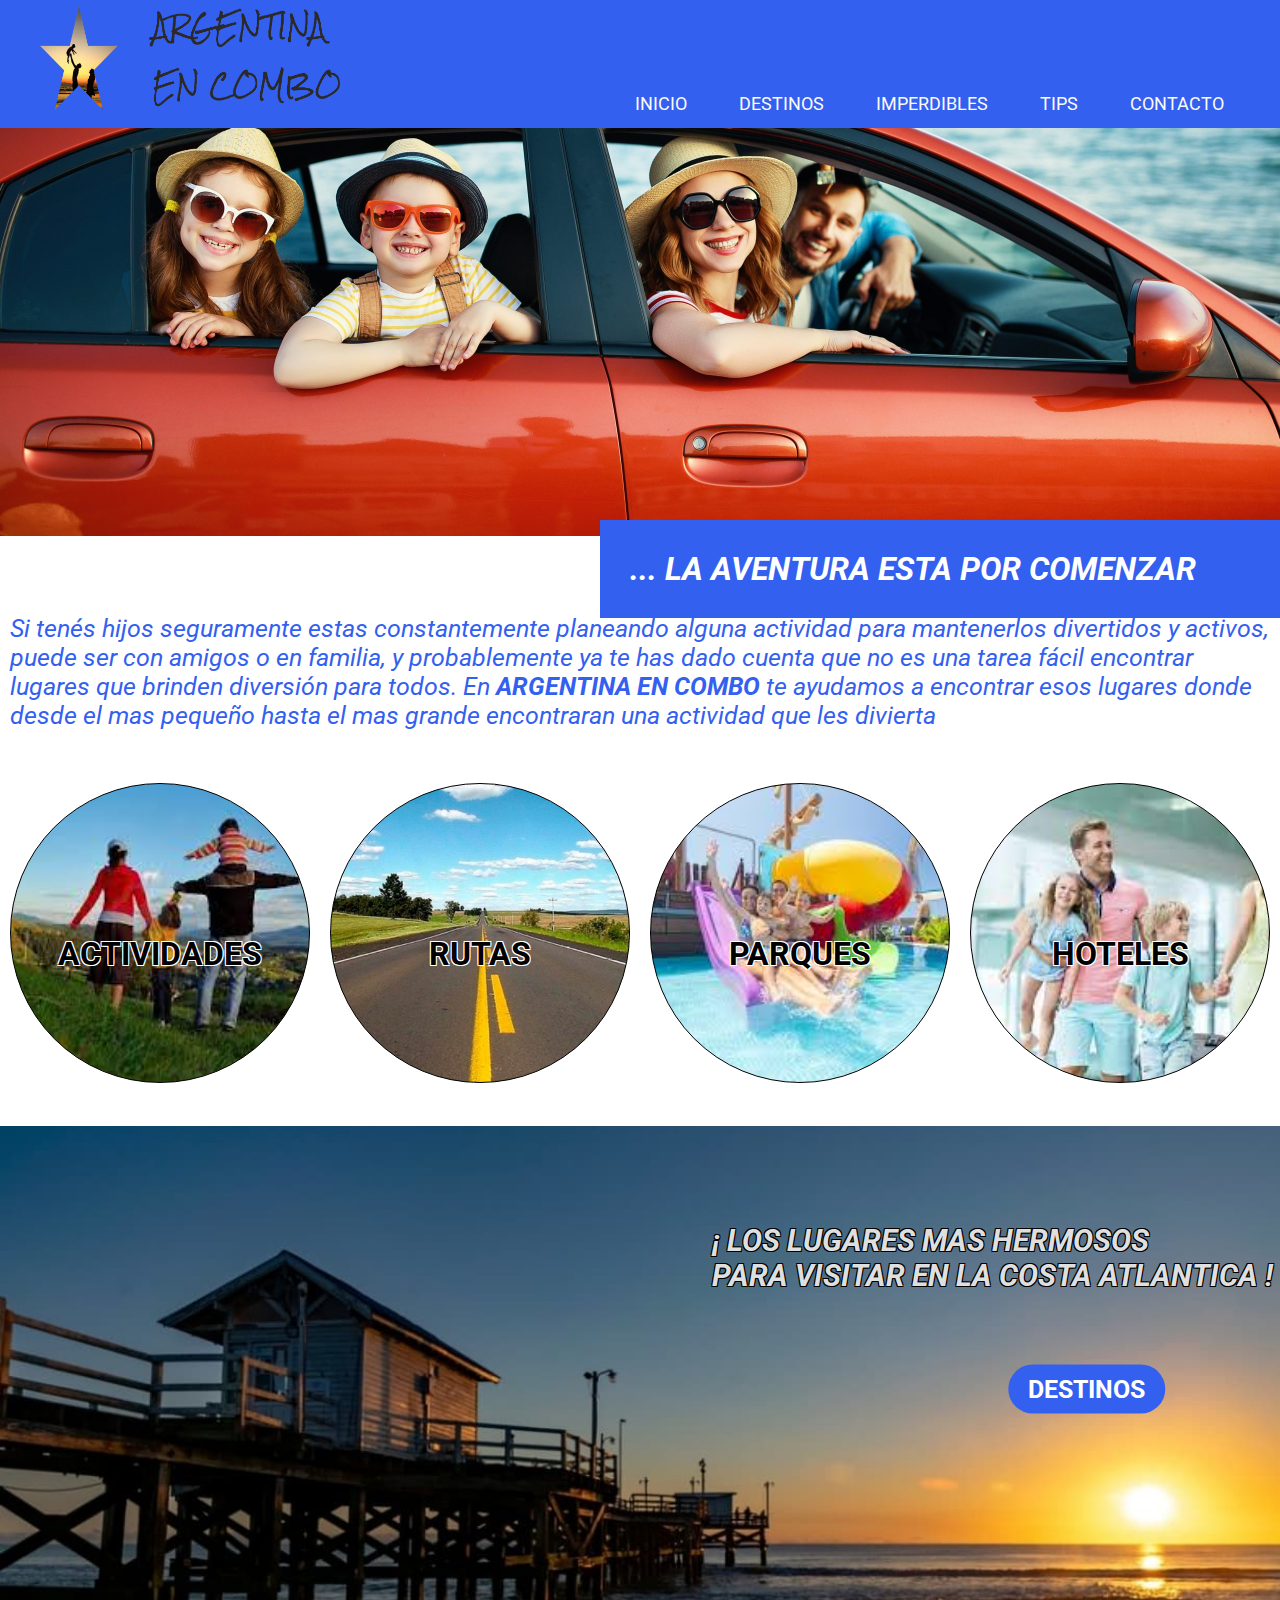
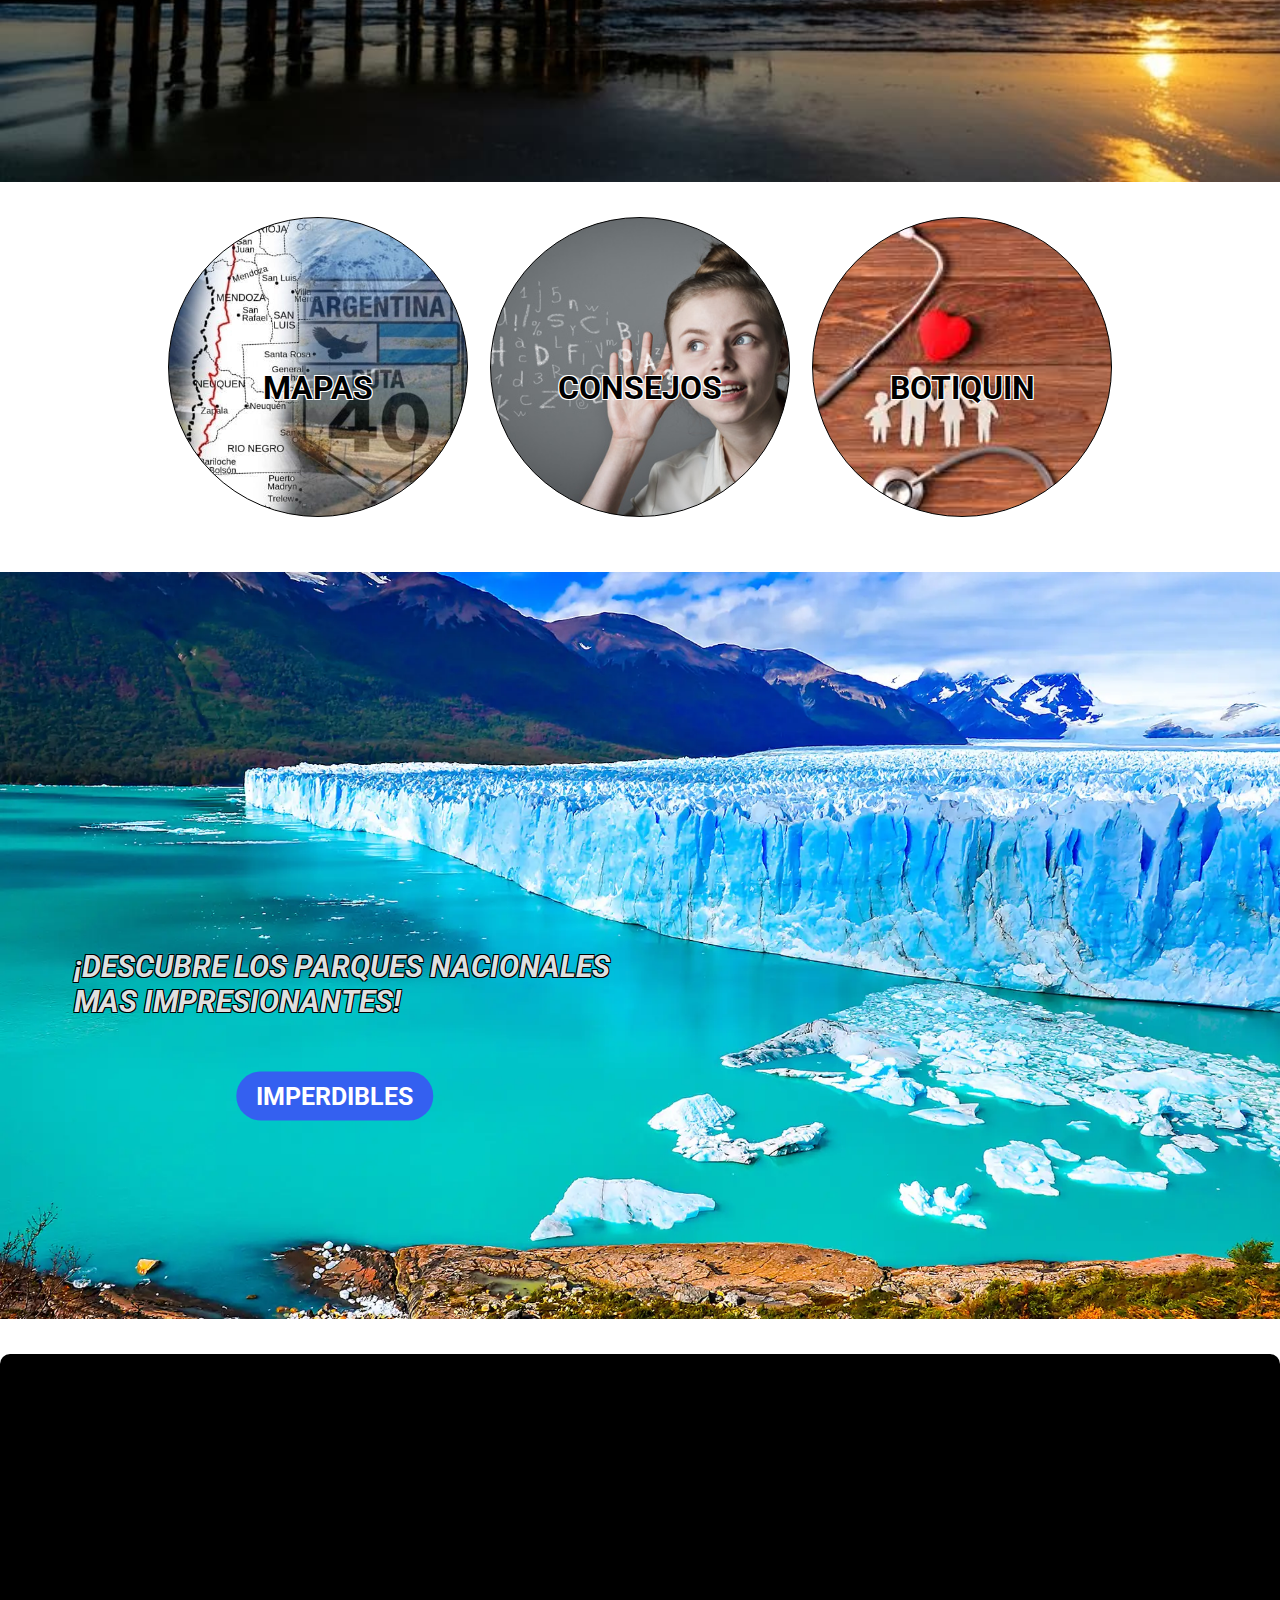
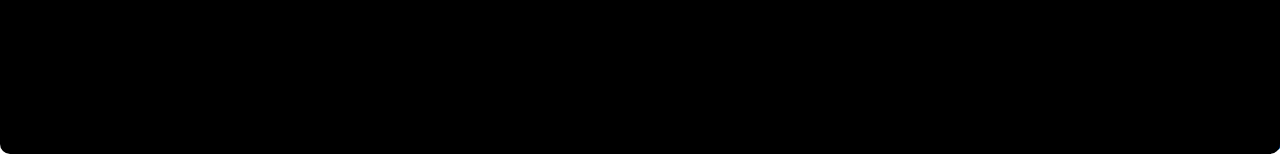
==== index.html @ 15d5677d "imagen logo4" ====
<!DOCTYPE html>
<html lang="es">
<head>
    <meta charset="UTF-8">
    <meta name="viewport" content="width=device-width, initial-scale=1.0">
    <title>Argentina en Combo – Guía de viajes</title>
    <link rel="shortcut icon"  href="icon/star_icon.ico" type="image/x-icon">
    <link rel="stylesheet" href="css/style.css" type="text/css">
</head>
<body>
  <!--Esta sitio web es para mostrar diferentes opciones de sitios para visitar con niños en Argentina-->
 <header class="sticky" id="header">
    <nav>
        <nav class="navbar container">
            <picture class="navbar__logo">
                <a href="./index">
                    <img src="img/logo1.png" alt="Logo Argentina en combo">
                </a>
            </picture>
                <ul class="navbar__menu">
                    <li class="navbar__item">
                        <a class="navbar__link" href="#">INICIO</a>
                    </li>
                    <li class="navbar__item with-submenu">
                        <a class="navbar__link with-icon" href="pages/Destinos.html">DESTINOS</a>
                       <ul class="submenu">
                            <li class="submenu__item">
                                <a href="pages/Destinos/BuenosAires.html" class="submenu__link">BUENOS AIRES</a>
                            </li>
                            <li class="submenu__item">
                                <a href="pages/Destinos/Noroeste.html" class="submenu__link">NOROESTE</a>
                            </li>                        
                            <li class="submenu__item">
                                <a href="pages/Destinos/Centro.html" class="submenu__link">CENTRO</a>
                            </li>                        
                            <li class="submenu__item">
                                <a href="pages/Destinos/Noreste.html" class="submenu__link">NORESTE</a>
                            </li>                        
                            <li class="submenu__item">
                                <a href="pages/Destinos/Cuyo.html" class="submenu__link">CUYO</a>
                            </li>                        
                            <li class="submenu__item">
                                <a href="pages/Destinos/Patagonia.html" class="submenu__link">PATAGONIA</a>
                            </li>
                       </ul>
                    </li>
                    <li class="navbar__item">
                        <a class="navbar__link" href="pages/Imperdibles.html">IMPERDIBLES</a>
                    </li>
                    <li class="navbar__item">
                        <a class="navbar__link" href="pages/Tips.html">TIPS</a>
                    </li>
                    <li class="navbar__item">
                        <a class="navbar__link" href="pages/Contacto.html">CONTACTO</a>
                    </li>
                </ul>
        </nav> 
   </nav>
</header>
<main>
    <section  class="contenedor1">
        <h2 class="slogan">... LA  AVENTURA  ESTA  POR  COMENZAR</h2>
        <img src="img/img_inicio/familiaauto.jpg" alt="Aca hay una imagen de una familia en vacaciones viajando en un auto">
    </section>
   <br>
   <br>
   <br>
   <br>
   <br>
   <br>
   <p class ="texto1" >Si tenés hijos seguramente estas constantemente planeando alguna actividad para mantenerlos divertidos y activos, puede ser con amigos o en familia, y probablemente ya te has dado cuenta que no es una tarea fácil encontrar lugares que brinden diversión para todos. En <b>ARGENTINA EN COMBO</b> te ayudamos a encontrar esos lugares donde desde el mas pequeño hasta el mas grande encontraran una actividad que les divierta</P>
   <br>
   <br>
   <br>
    <section class="contenedor2">
        <h3 class="icon_actividades">ACTIVIDADES</h3>   
        <h3 class="icon_rutas">RUTAS</h3>   
        <h3 class="icon_parques">PARQUES</h3>   
        <h3 class="icon_hoteles">HOTELES</h3>
    </section>
    <br>
    <br>
    <br>
    <section class="contenedor3">
    <img src="img/img_inicio/bigstock-costa-argentina.jpg" alt="Aca hay una imagen de un atardecer en un muelle en la costa argentina ">
    <h2 class="titulo_costa"> ¡ LOS LUGARES MAS HERMOSOS <br> PARA VISITAR EN LA COSTA ATLANTICA !</h2>
    <a href="pages/Destinos/" class="boton_destinos">DESTINOS</a> 
    </section>
    <br>
    <br>
    <br>
    <section class="contenedor4">
        <h3 class="icon_mapas">MAPAS</h3>   
        <h3 class="icon_consejos">CONSEJOS</h3>   
        <h3 class="icon_botiquin">BOTIQUIN</h3>   
    </section>
    <br>
    <br>
    <br>
    <br>
    <br>
    <section class="contenedor5">
    <img src="img/img_inicio/parque-nacional-perito-moreno.webp" alt="Aca hay una imagen del Parque Nacional Perito Moreno">
    <h2 class="titulo_perito">¡DESCUBRE LOS PARQUES NACIONALES <br> MAS IMPRESIONANTES!</h2>
    <a href="pages/Imperdibles.html" class="boton_imperdibles">IMPERDIBLES</a> 
    </section>
</main>
<br>    
<br>    
<br>    
<footer>
        
        Todos los derechos reservados &copy; 2023 - Des
        <h2>Servicios de Guía Turismo</h2>
</footer>
<script src="js/header_fijo.js"></script>
</body>

</html>
---- css/style.css ----
@import url('https://fonts.googleapis.com/css2?family=Roboto:wght@400;700;900&display=swap');

*,
::before,
::after {
    margin: 0;
    padding: 0;
    box-sizing: border-box;
}

html {
    font-family:'Roboto', Courier, monospace;
    font-size: 62.5%;
}

a {
    text-decoration: none;
    font-family: 'Roboto', Courier, monospace;
    color: rgb(250, 250, 250);
}

ul {
    list-style: none;
}

img {
    width: 100%;
}

.container {
    max-width: 1200px;
    margin: 0 auto;
}

/* HEADER*/

header {
    background-color:rgb(52, 96, 240);
    padding: 0.6rem;
}
.sticky{
    position: fixed;
    width: 100%;
}

.navbar {
    display: flex;
    justify-content: space-between;
    align-items:last baseline;
}

.navbar__logo {
    max-width: 300px;
}

.navbar__menu {
    display: flex;
    align-items: center;
    gap: 2rem;
}

.navbar__link {
    font-size: 1.8em;
    padding: 0.8rem 1.6rem;
    display: inline-block;
    transition: background .3s ease-in-out;
    position: relative;
}

.navbar__link:hover {
    background-color: rgba(150, 255, 51, 0.9);
}

.with-icon {
    display: flex;
    align-items: center;
    gap: 0.8rem;
}

.with-submenu:hover .submenu {
    display: block;
}

.submenu {
    display: none;
    width: 300px;
    position: absolute;
    background-color: rgb(52, 96, 240);
    z-index: 3;
}

.submenu__link {
    display: block;
    padding: 0.8rem 1.6rem;
    font-size: 1.8em;
    transition: background .3s ease-in-out;
}

.submenu__link:hover {
    background-color: rgba(150, 255, 51, 0.9);
}

/*Main*/

.contenedor1 {
    width: 100%;
    height: 5%;
}

.slogan {
background-color: rgb(52, 96, 240);
padding: 30px;
color:rgb(255, 255, 255);
font-size: 32px;
font-weight: bold;
font-style: italic;
box-sizing: border-box;
width: 100%;
position: absolute;
transform: translate(600px, 520px);
}


.texto1 {
    color: rgb(52, 96, 240);
    font-size: 25px;
    font-style: italic;
    margin: auto;
    padding: 10px;
    width: 100%;
}

.contenedor2{
    width: 100%;
    height: 40%;
    display: flex;
}

.icon_actividades{
    background-image: url(/img/img_inicio/montaña.jpg);
    background-repeat: no-repeat;
    background-size: cover;
    background-position:center;
    font-size: 32px;
    text-align: center;
    line-height: 300px;
    display: inline;
    padding: 20px;
    margin: 10px;
    width: 300px;
    height: 300px;
    border-radius: 50%;
    border: 1px solid black;
    text-shadow: 1px 1px 0 white, -1px 1px 0 white, 1px -1px 0 white, -1px -1px 0 white;
}

.icon_rutas{
    background-image: url(/img/img_inicio/RUTAS.jpg);
    background-repeat: no-repeat;
    background-size: cover;
    background-position:center;
    font-size: 32px;
    text-align: center;
    line-height: 300px;
    display: inline;
    padding: 20px;
    margin: 10px;
    width: 300px;
    height: 300px;
    border-radius: 50%;
    border: 1px solid black;
    text-shadow: 1px 1px 0 white, -1px 1px 0 white, 1px -1px 0 white, -1px -1px 0 white;

 }
 .icon_parques{
    background-image: url(/img/img_inicio/parque\ acuatico.jpg);
    background-repeat: no-repeat;
    background-size: cover;
    background-position:center;
    font-size: 32px;
    text-align: center;
    line-height: 300px;
    display: inline;
    padding: 20px;
    margin: 10px;
    width: 300px;
    height: 300px;
    border-radius: 50%;
    border: 1px solid black;
    text-shadow: 1px 1px 0 white, -1px 1px 0 white, 1px -1px 0 white, -1px -1px 0 white;

 }
 .icon_hoteles{
    background-image: url(/img/img_inicio/hotel.jpg);
    background-repeat: no-repeat;
    background-size: cover;
    background-position:center;
    font-size: 32px;
    text-align: center;
    line-height: 300px;
    display: inline;
    padding: 20px;
    margin: 10px;
    width: 300px;
    height: 300px;
    border-radius: 50%;
    border: 1px solid black;
    text-shadow: 1px 1px 0 white, -1px 1px 0 white, 1px -1px 0 white, -1px -1px 0 white;

 }
 

.contenedor3{
    position: relative;
}

.titulo_costa{
        font-family: 'Roboto', Courier, monospace;
        font-size: 3em;
        font-style: italic;
        color: rgba(255, 255, 255, 0.9);
        text-shadow: 1px 1px 0 black, -1px 1px 0 black, 1px -1px 0 black, -1px -1px 0 black;
        position: absolute;
        top: 20%;
        left: 60%;
        transform: translate(-10%, -50%);
        white-space: nowrap;
}
.boton_destinos{
    position: absolute;  
    top: 40%;
    left:80%;
    transform: translate(-10%, -50%);
    padding: 10px 20px;
    background-color:rgb(52, 96, 240) ;
    color: white;
    text-align: center;
    text-decoration: none;
    font-size: 25px;
    border-radius: 1em;
    font-weight: bold;
}

.contenedor4{
    width: 100%;
    height: 40%;
    text-align: center;
}

.icon_mapas{
    background-image: url(/img/img_inicio/MAPA\ RUTA.jpg);
    background-repeat: no-repeat;
    background-size: cover;
    background-position:center;
    font-size: 32px;
    text-align: center;
    line-height: 300px;
    display:inline-block;
    padding: 20px;
    margin:0 10px;
    width: 300px;
    height: 300px;
    border-radius: 50%;
    border: 1px solid black;
    text-shadow: 1px 1px 0 white, -1px 1px 0 white, 1px -1px 0 white, -1px -1px 0 white;
}
.icon_consejos{
    background-image: url(/img/img_inicio/escuchar.jpg);
    background-repeat: no-repeat;
    background-size: cover;
    background-position:center;
    font-size: 32px;
    text-align: center;
    line-height: 300px;
    display: inline-block;
    padding: 20px;
    margin:0 10px;
    width: 300px;
    height: 300px;
    border-radius: 50%;
    border: 1px solid black;
    text-shadow: 1px 1px 0 white, -1px 1px 0 white, 1px -1px 0 white, -1px -1px 0 white;
}
.icon_botiquin{
    background-image: url(/img/img_inicio/SALUD.jpg);
    background-repeat: no-repeat;
    background-size: cover;
    background-position:center;
    font-size: 32px;
    text-align: center;
    line-height: 300px;
    display: inline-block;
    padding: 20px;
    margin:0 10px;
    width: 300px;
    height: 300px;
    border-radius: 50%;
    border: 1px solid black;
    text-shadow: 1px 1px 0 white, -1px 1px 0 white, 1px -1px 0 white, -1px -1px 0 white;
}

.contenedor5{
    position: relative;
}

.titulo_perito{
        font-family: 'Roboto', Courier, monospace;
        font-size: 3em;
        font-style: italic;
        color: rgba(255, 255, 255, 0.9);
        text-shadow: 1px 1px 0 black, -1px 1px 0 black, 1px -1px 0 black, -1px -1px 0 black;
        position: absolute;
        top: 55%;
        left: 10%;
        transform: translate(-10%, -50%);
        white-space: nowrap;
}
.boton_imperdibles{
    position: absolute;  
    top: 70%;
    left:20%;
    transform: translate(-10%, -50%);
    padding: 10px 20px;
    background-color:rgb(52, 96, 240) ;
    color: white;
    text-align: center;
    text-decoration: none;
    font-size: 25px;
    border-radius: 1em;
    font-weight: bold;
}

/*Footer*/

footer{
    background-color: black;
    width: 100%;
    height: 400px;
    border-radius: 10px 10px 10px 10px; 
    display: flex;
    justify-content: space-between;
    align-items:last baseline;
    position: relative;
}
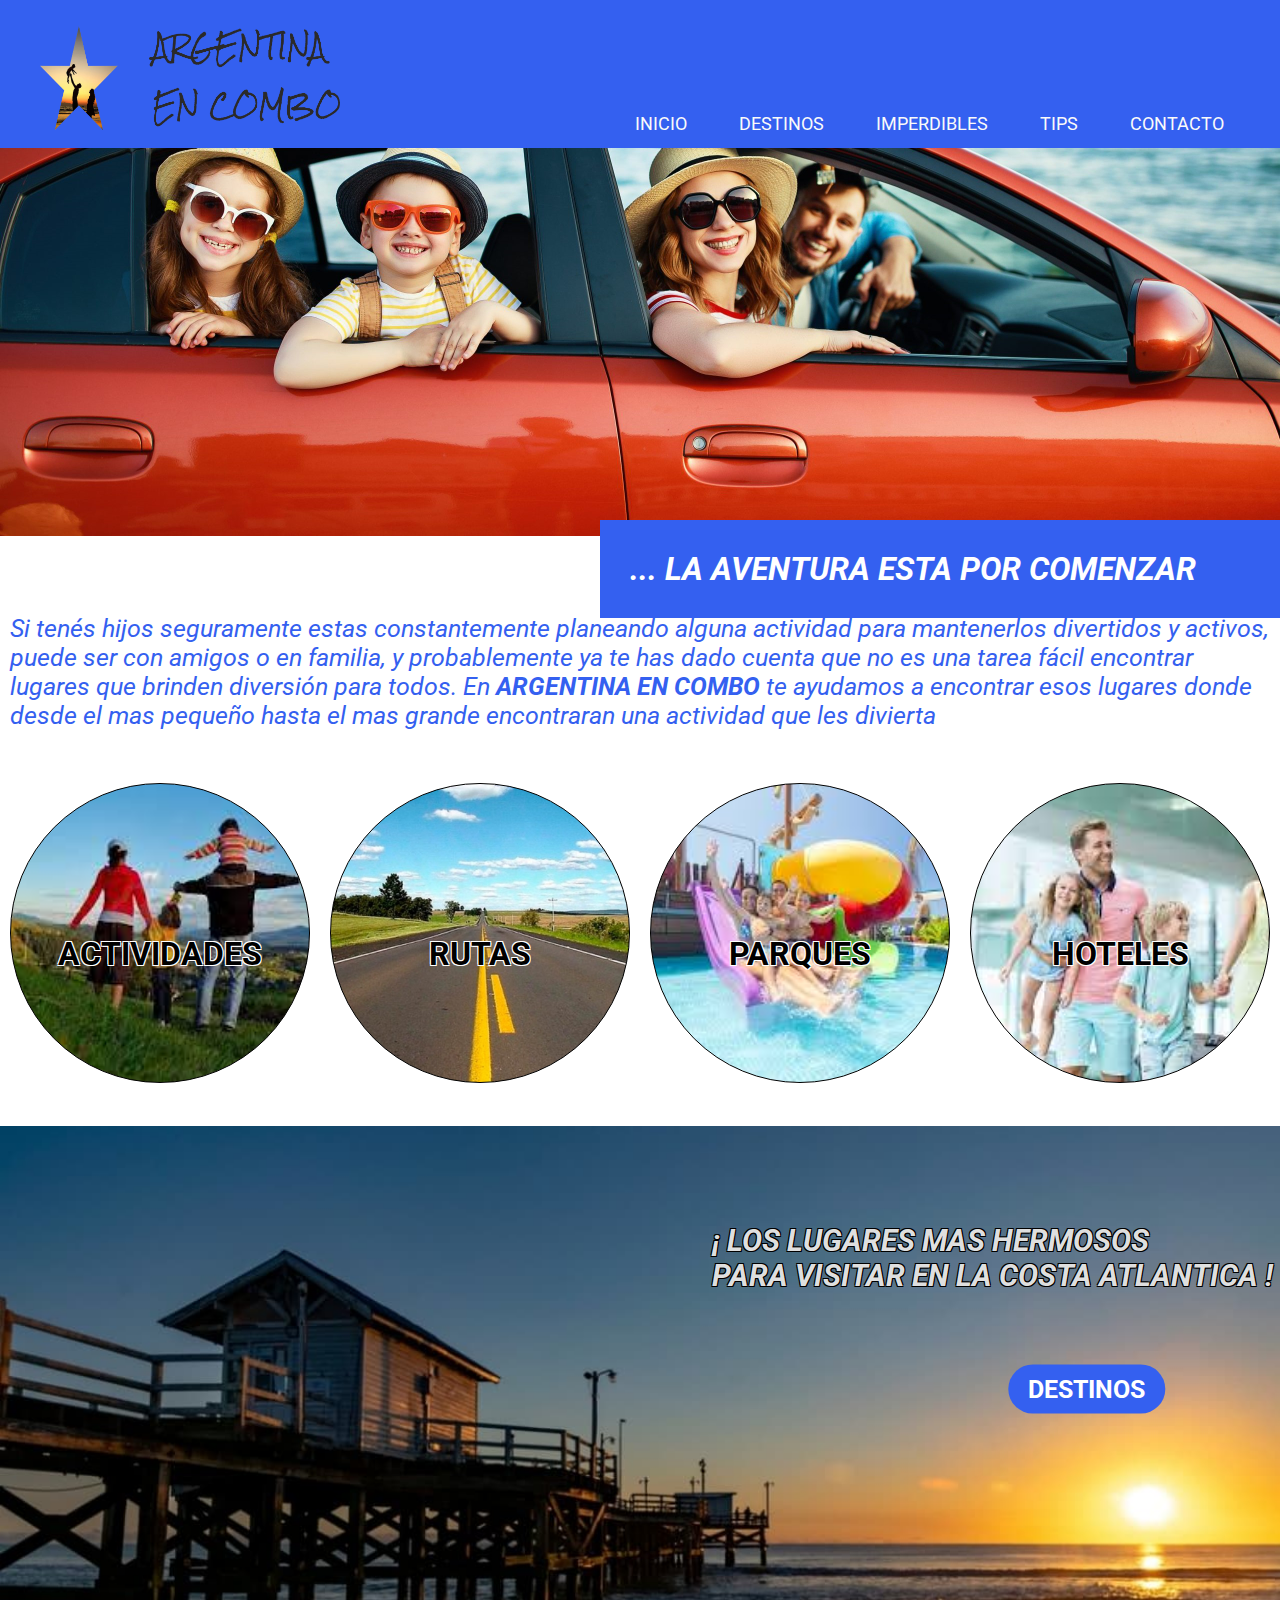
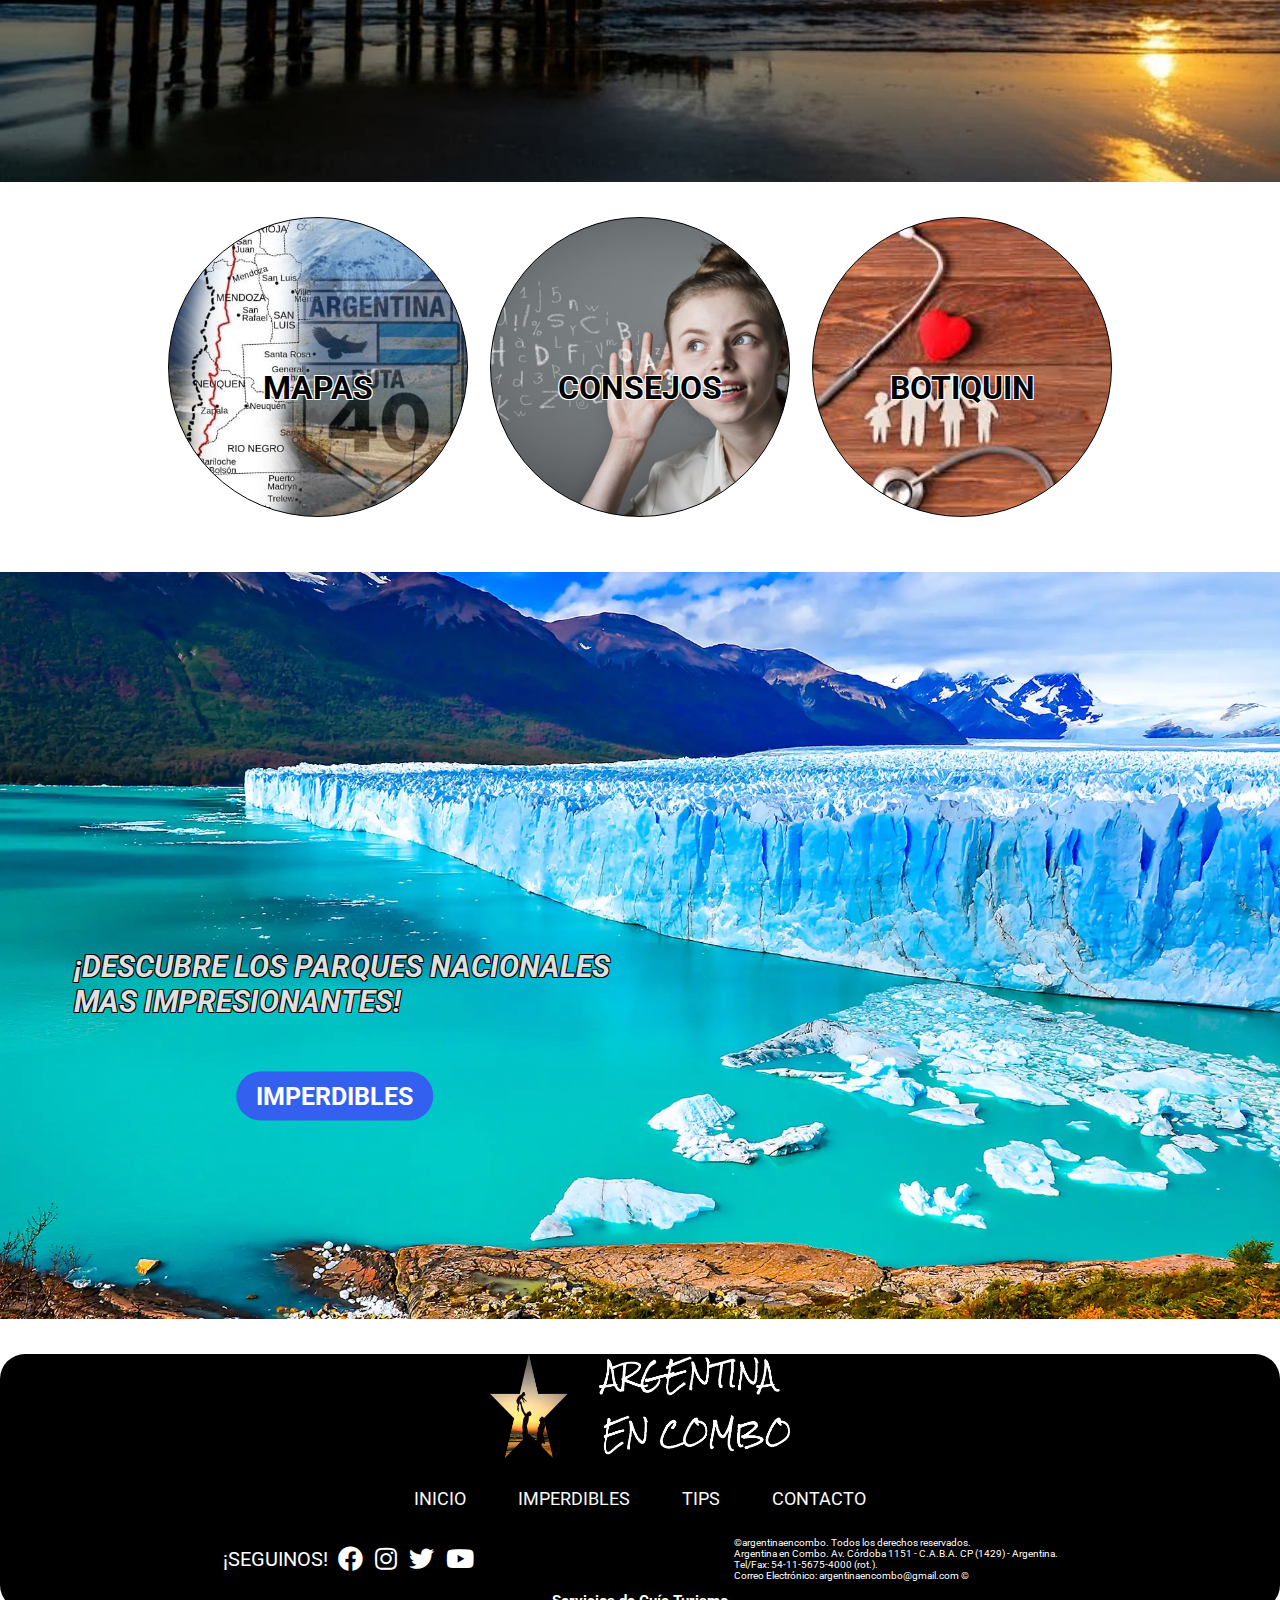
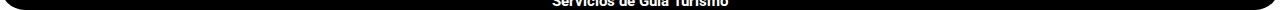
==== commit 1075a272: "agregado de footer al inicio" ====
--- a/index.html
+++ b/index.html
@@ -6,6 +6,7 @@
     <title>Argentina en Combo – Guía de viajes</title>
     <link rel="shortcut icon"  href="icon/star_icon.ico" type="image/x-icon">
     <link rel="stylesheet" href="css/style.css" type="text/css">
+    <link rel="stylesheet" href="https://cdnjs.cloudflare.com/ajax/libs/font-awesome/5.15.2/css/all.min.css">
 </head>
 <body>
   <!--Esta sitio web es para mostrar diferentes opciones de sitios para visitar con niños en Argentina-->
@@ -109,8 +110,38 @@
 <br>    
 <br>    
 <footer>
-        
-        Todos los derechos reservados &copy; 2023 - Des
+    <picture class="navbar__logo">
+        <a href="../index.html">
+            <img src="img/img_inicio/logo4.png" alt="Logo Argentina en combo">
+        </a>
+    </picture>
+    <nav class="navbar">
+        <ul class="navbar__menu">
+            <li class="navbar__item">
+                <a class="navbar__link" href="../index.html">INICIO</a>
+            </li>
+            <li class="navbar__item">
+                <a class="navbar__link" href="pages/Imperdibles.html">IMPERDIBLES</a>
+            </li>
+            <li class="navbar__item">
+                <a class="navbar__link" href="pages/Tips.html">TIPS</a>
+            </li>
+            <li class="navbar__item">
+                <a class="navbar__link" href="pages/Contacto.html">CONTACTO</a>
+            </li>
+        </ul>
+    </nav>
+    <div class="follow">
+        <p class="follow__us">¡SEGUINOS!</p>
+        <div class="follow__social_icons">
+            <i class="fab fa-facebook"></i>
+            <i class="fab fa-instagram"></i>
+            <i class="fab fa-twitter"></i>
+            <i class="fab fa-youtube"></i>
+        </div>
+        <p class="footer__copy">©argentinaencombo. Todos los derechos reservados.<br> Argentina en Combo. Av. Córdoba 1151 - C.A.B.A. CP (1429) - Argentina.<br> Tel/Fax: 54-11-5675-4000 (rot.).<br> Correo Electrónico: argentinaencombo@gmail.com &copy;</p> 
+    </div>  
+    <br>
         <h2>Servicios de Guía Turismo</h2>
 </footer>
 <script src="js/header_fijo.js"></script>
--- a/css/style.css
+++ b/css/style.css
@@ -333,14 +333,38 @@
 /*Footer*/
 
 footer{
+    display: flex;
+    flex-direction: column;
+    align-items: center;
     background-color: black;
-    width: 100%;
-    height: 400px;
-    border-radius: 10px 10px 10px 10px; 
-    display: flex;
-    justify-content: space-between;
-    align-items:last baseline;
-    position: relative;
-}
-
-
+    color:white;
+    border-radius: 25px;
+}
+
+.navbar {
+    margin-top: 20px;
+}
+
+.follow {
+    display: flex;
+    align-items: center;
+    margin-top: 20px;
+}
+
+.follow__us {
+    margin-right: 10px;
+    margin-left: 10px;
+    font-size: 2rem;
+}
+
+.follow__social_icons i {
+    margin-right: 10px;
+    font-size: 25px;
+}
+
+.footer__copy {
+    margin-left: 250px;
+    margin-right: 10px;
+    font-size: 1rem;
+}
+
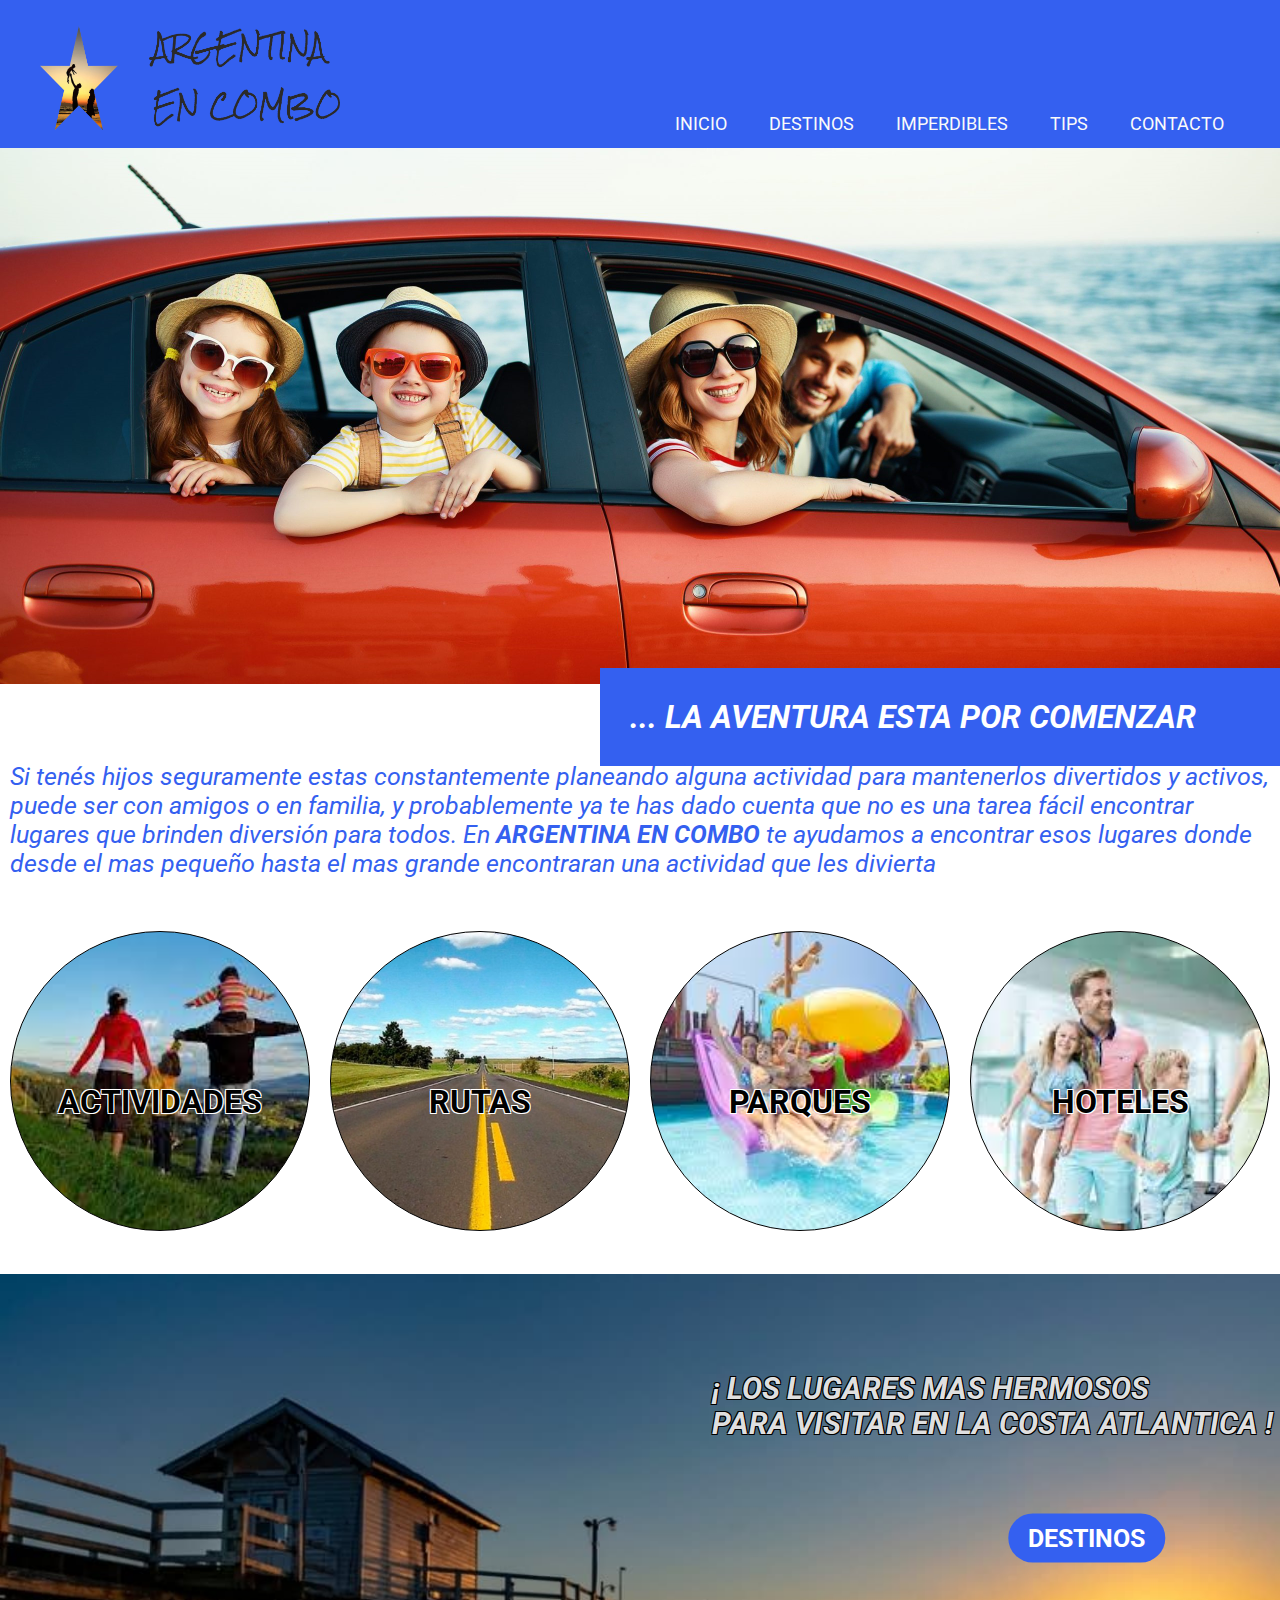
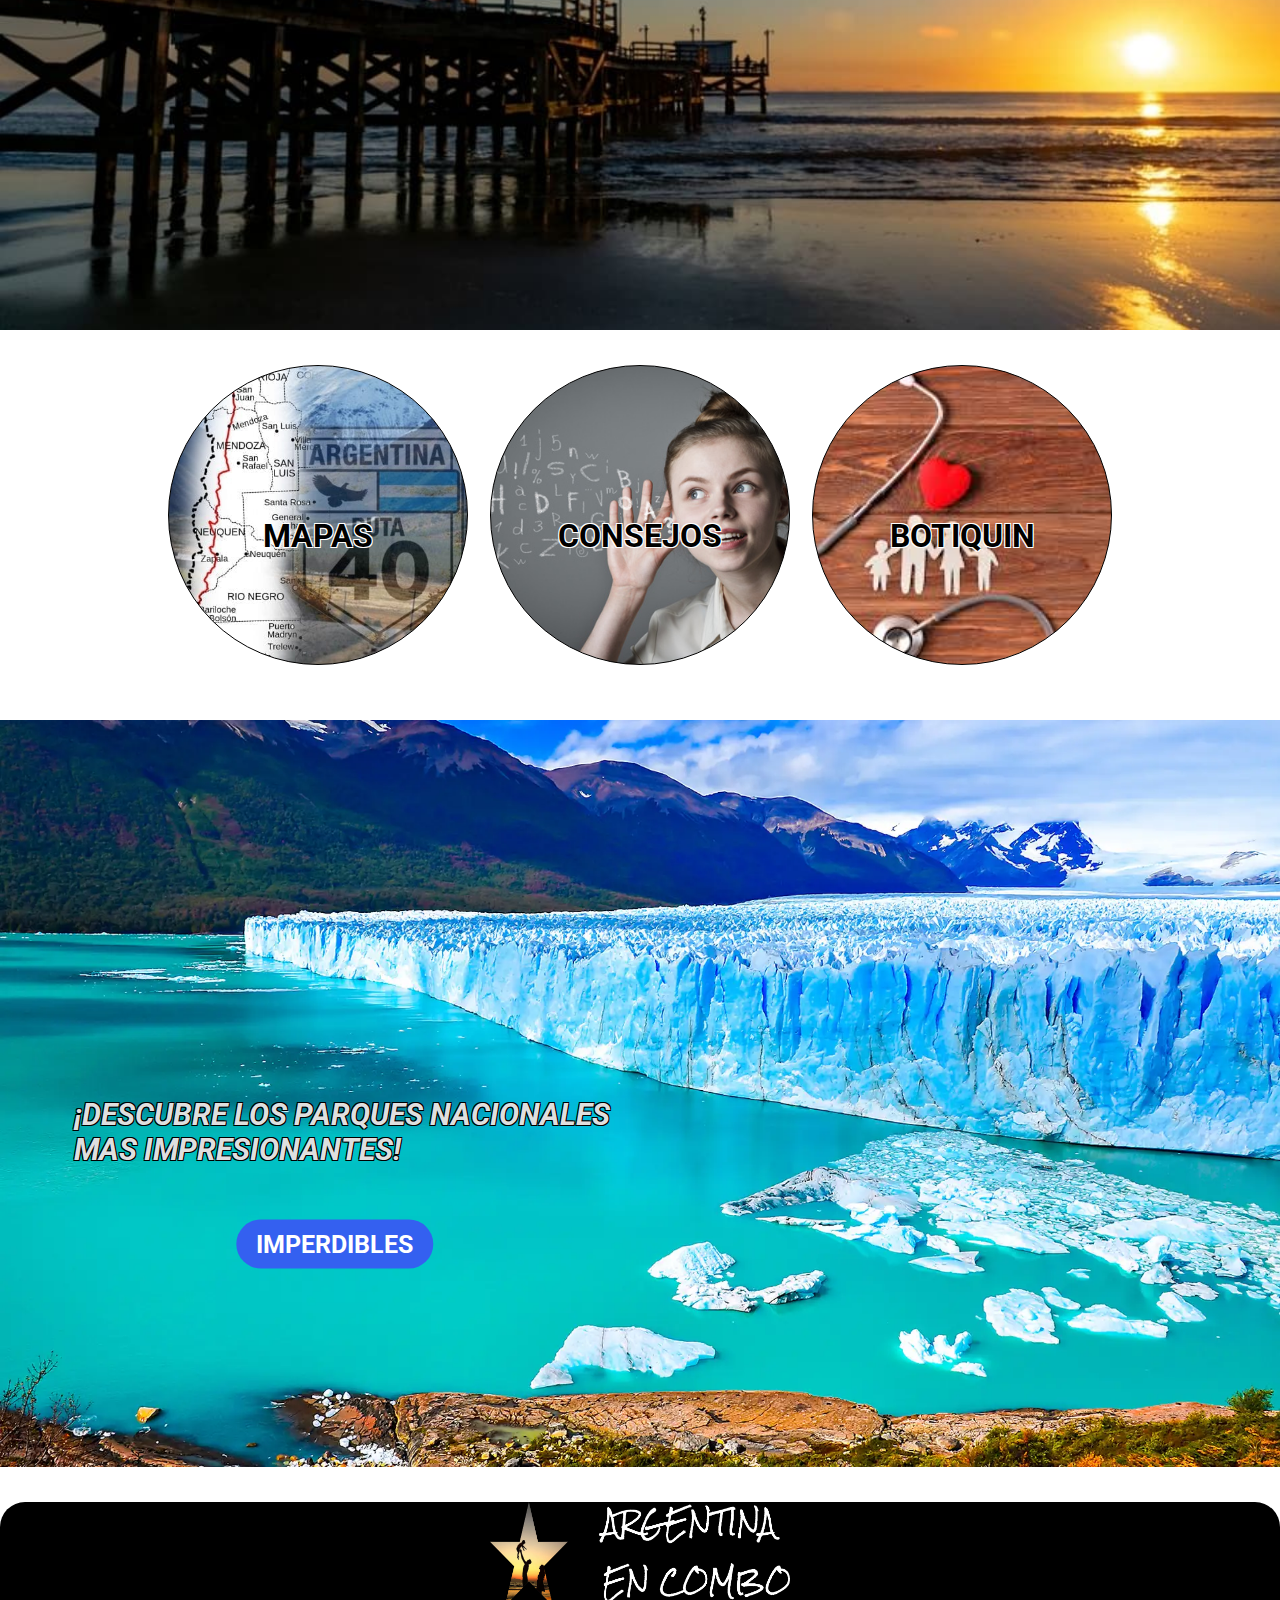
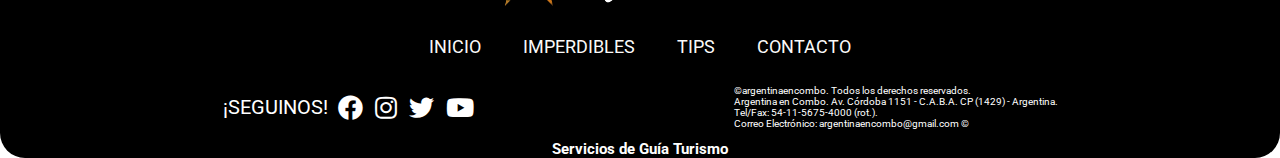
==== commit 8c1ac30e: "en página idex.html se configura para que al hacer clic en el enlace de las otras páginas se abran e" ====
--- a/index.html
+++ b/index.html
@@ -4,7 +4,7 @@
     <meta charset="UTF-8">
     <meta name="viewport" content="width=device-width, initial-scale=1.0">
     <title>Argentina en Combo – Guía de viajes</title>
-    <link rel="shortcut icon"  href="icon/star_icon.ico" type="image/x-icon">
+    <link rel="shortcut icon" href="icon/star_icon.ico" type="image/x-icon">
     <link rel="stylesheet" href="css/style.css" type="text/css">
     <link rel="stylesheet" href="https://cdnjs.cloudflare.com/ajax/libs/font-awesome/5.15.2/css/all.min.css">
 </head>
@@ -23,7 +23,7 @@
                         <a class="navbar__link" href="#">INICIO</a>
                     </li>
                     <li class="navbar__item with-submenu">
-                        <a class="navbar__link with-icon" href="pages/Destinos.html">DESTINOS</a>
+                        <a class="navbar__link with-icon" href="pages/Destinos.html" target="_blank">DESTINOS</a>
                        <ul class="submenu">
                             <li class="submenu__item">
                                 <a href="pages/Destinos/BuenosAires.html" class="submenu__link">BUENOS AIRES</a>
@@ -46,13 +46,13 @@
                        </ul>
                     </li>
                     <li class="navbar__item">
-                        <a class="navbar__link" href="pages/Imperdibles.html">IMPERDIBLES</a>
+                        <a class="navbar__link" href="pages/Imperdibles.html" target="_blank">IMPERDIBLES</a>
                     </li>
                     <li class="navbar__item">
-                        <a class="navbar__link" href="pages/Tips.html">TIPS</a>
+                        <a class="navbar__link" href="pages/Tips.html" target="_blank">TIPS</a>
                     </li>
                     <li class="navbar__item">
-                        <a class="navbar__link" href="pages/Contacto.html">CONTACTO</a>
+                        <a class="navbar__link" href="pages/Contacto.html" target="_blank">CONTACTO</a>
                     </li>
                 </ul>
         </nav> 
--- a/css/style.css
+++ b/css/style.css
@@ -38,15 +38,11 @@
     background-color:rgb(52, 96, 240);
     padding: 0.6rem;
 }
-.sticky{
-    position: fixed;
-    width: 100%;
-}
 
 .navbar {
     display: flex;
     justify-content: space-between;
-    align-items:last baseline;
+    align-items:baseline;
 }
 
 .navbar__logo {
@@ -56,7 +52,7 @@
 .navbar__menu {
     display: flex;
     align-items: center;
-    gap: 2rem;
+    gap: 1rem;
 }
 
 .navbar__link {
@@ -65,10 +61,12 @@
     display: inline-block;
     transition: background .3s ease-in-out;
     position: relative;
+    border-radius: 20px;
 }
 
 .navbar__link:hover {
     background-color: rgba(150, 255, 51, 0.9);
+    color: rgb(52, 96, 240);
 }
 
 .with-icon {
@@ -98,6 +96,7 @@
 
 .submenu__link:hover {
     background-color: rgba(150, 255, 51, 0.9);
+    color: rgb(52, 96, 240); 
 }
 
 /*Main*/
@@ -368,3 +367,7 @@
     font-size: 1rem;
 }
 
+.fab:hover {
+    transform: scale(1.7);
+}
+
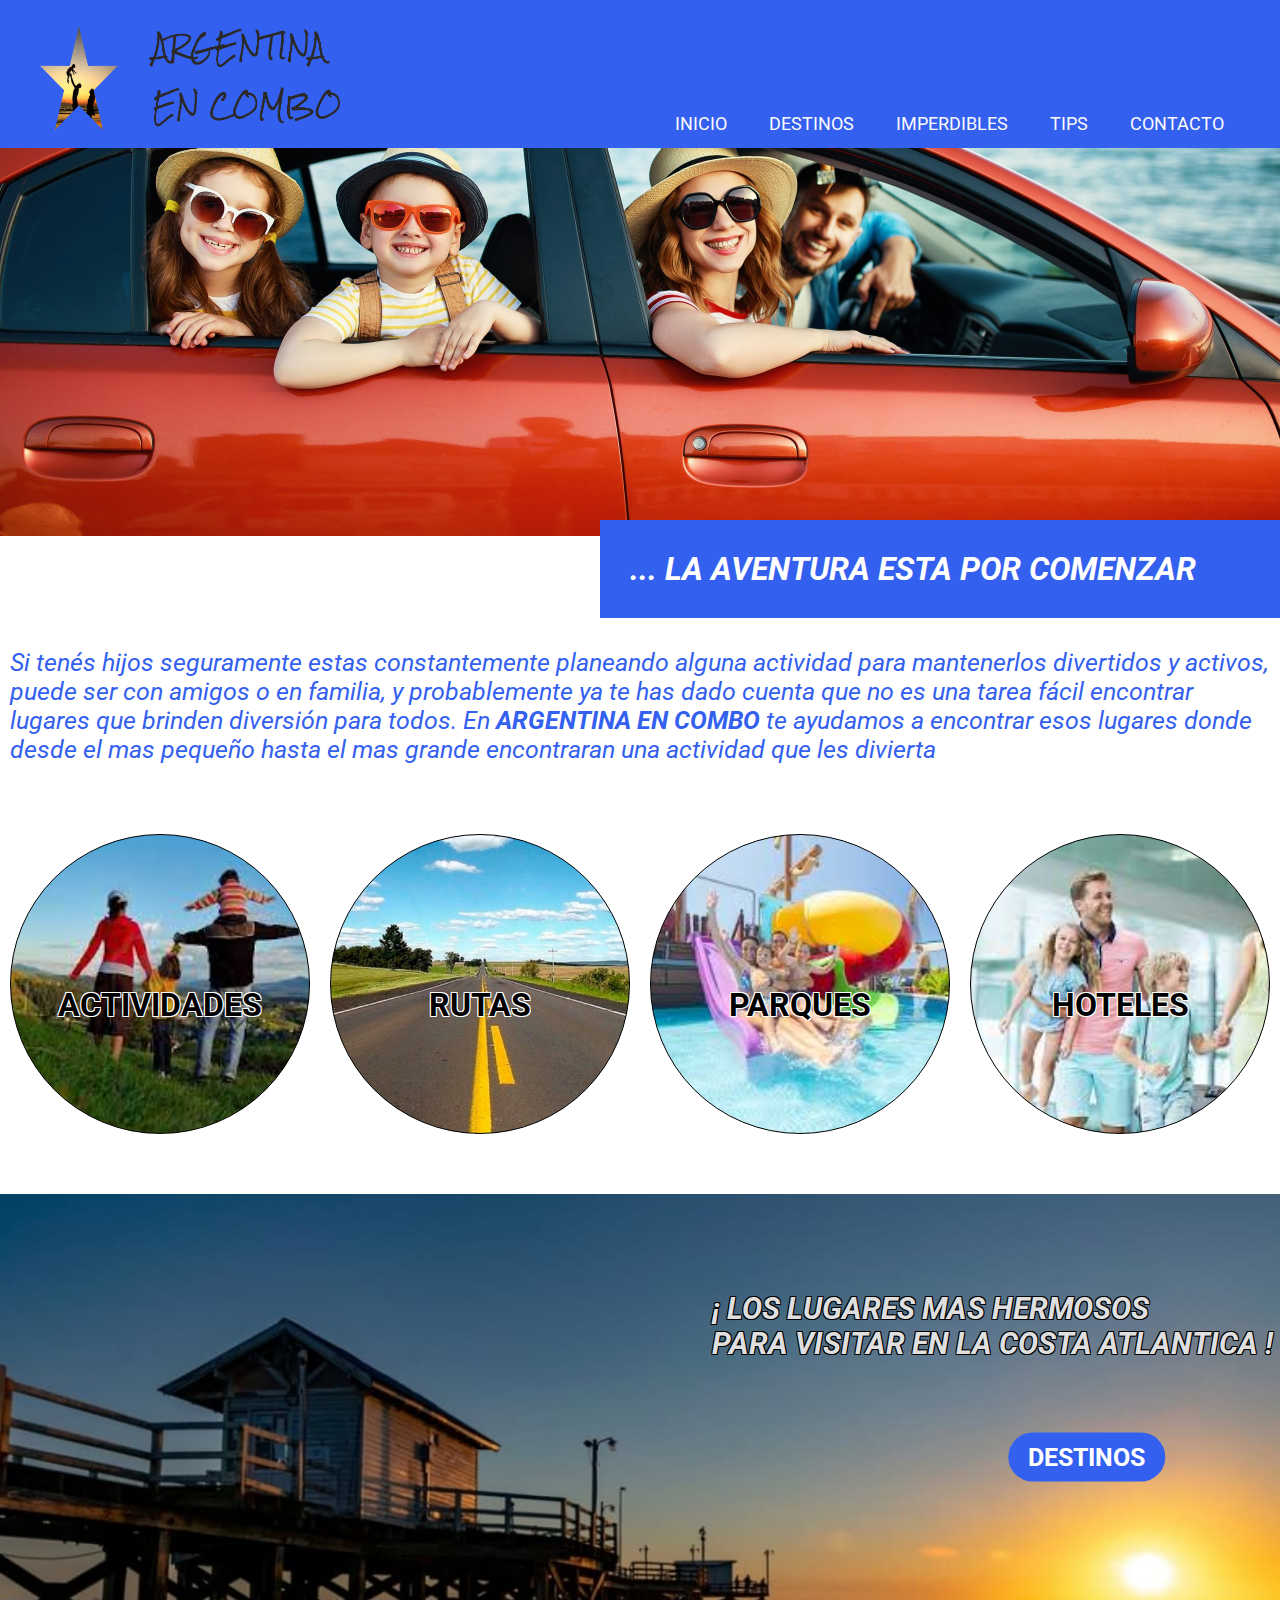
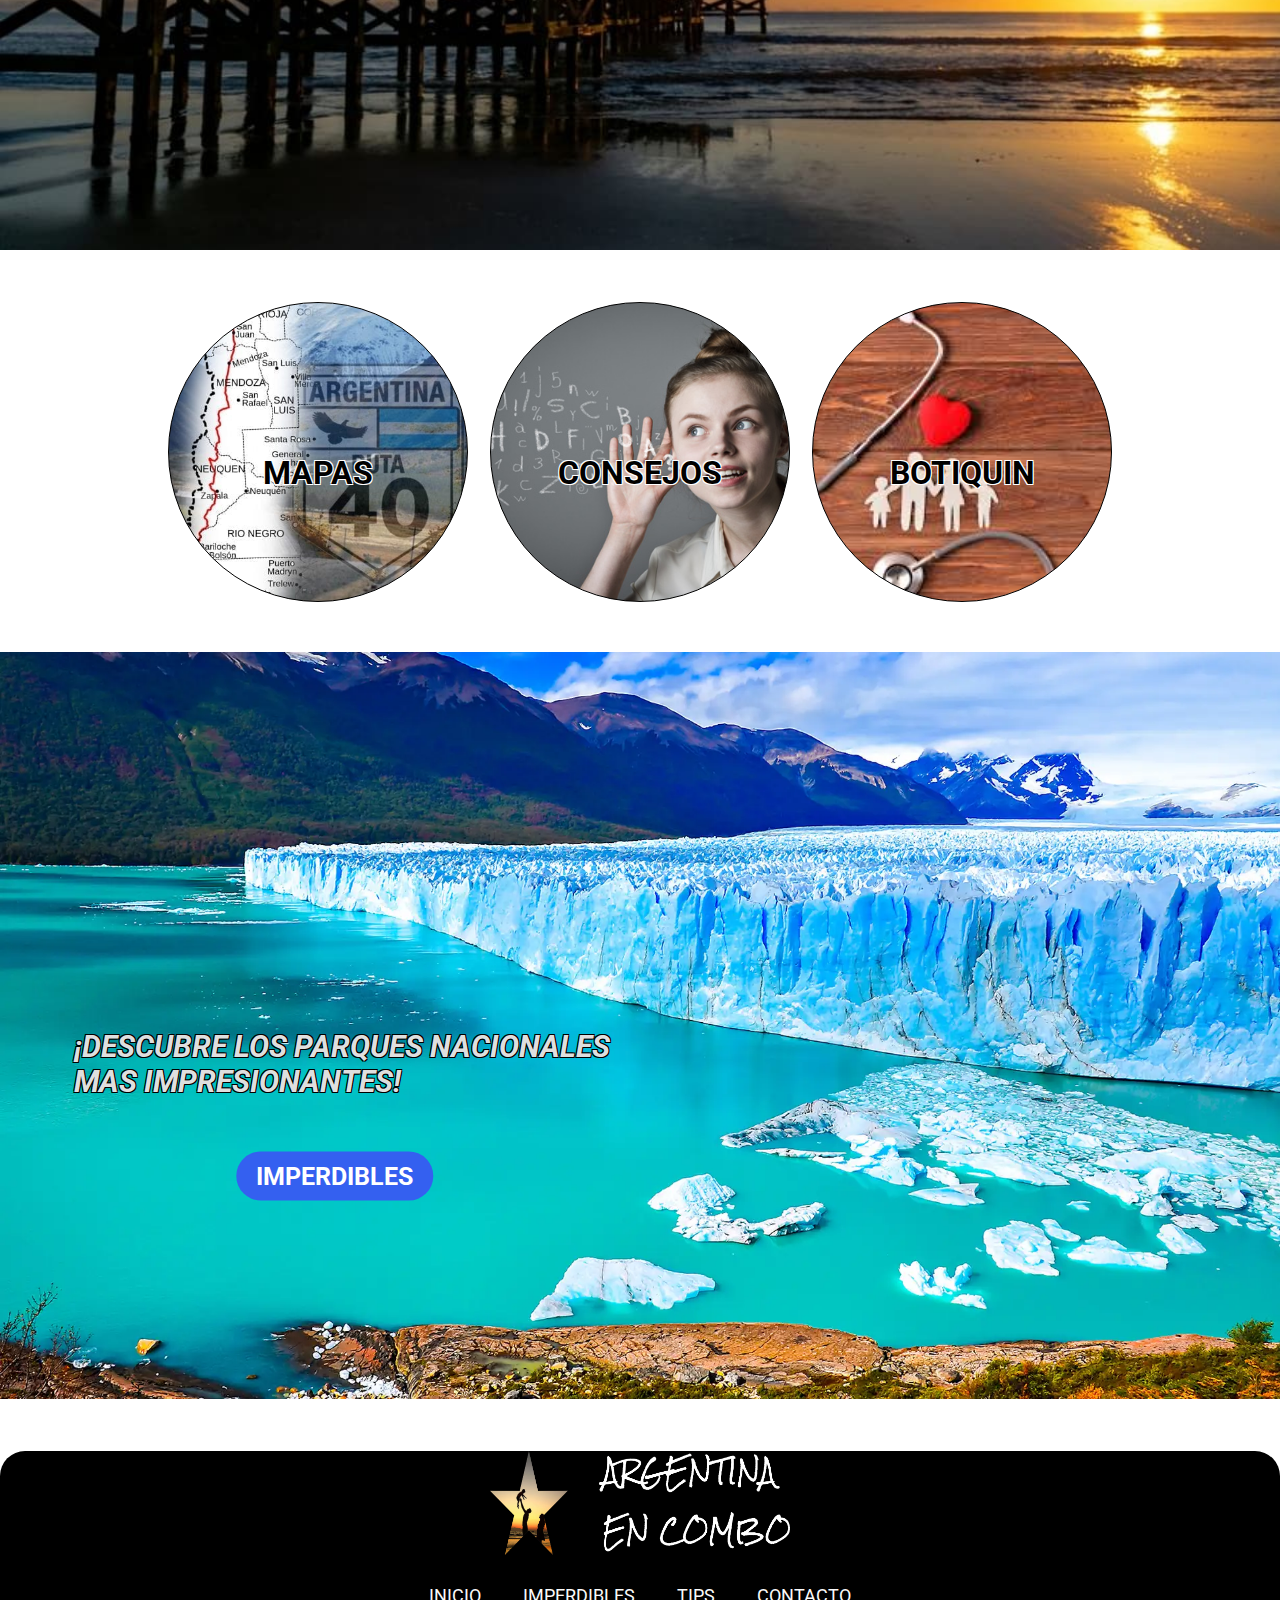
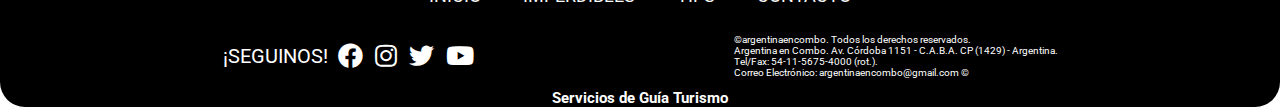
==== commit 86ce6c35: "Paginas destinos: noreste, cuyo y patagonia. Modificacion en codigo de pagina index" ====
--- a/index.html
+++ b/index.html
@@ -63,52 +63,35 @@
         <h2 class="slogan">... LA  AVENTURA  ESTA  POR  COMENZAR</h2>
         <img src="img/img_inicio/familiaauto.jpg" alt="Aca hay una imagen de una familia en vacaciones viajando en un auto">
     </section>
-   <br>
-   <br>
-   <br>
-   <br>
-   <br>
-   <br>
-   <p class ="texto1" >Si tenés hijos seguramente estas constantemente planeando alguna actividad para mantenerlos divertidos y activos, puede ser con amigos o en familia, y probablemente ya te has dado cuenta que no es una tarea fácil encontrar lugares que brinden diversión para todos. En <b>ARGENTINA EN COMBO</b> te ayudamos a encontrar esos lugares donde desde el mas pequeño hasta el mas grande encontraran una actividad que les divierta</P>
-   <br>
-   <br>
-   <br>
+   <p class ="texto1" >Si tenés hijos seguramente estas constantemente planeando alguna actividad para mantenerlos divertidos y activos, puede ser con amigos o en familia, y probablemente ya te has dado cuenta que no es una tarea fácil encontrar lugares que brinden diversión para todos. 
+    En <b>ARGENTINA EN COMBO</b> te ayudamos a encontrar esos lugares donde desde el mas pequeño hasta el mas grande encontraran una actividad que les divierta</P>
+    
     <section class="contenedor2">
         <h3 class="icon_actividades">ACTIVIDADES</h3>   
         <h3 class="icon_rutas">RUTAS</h3>   
         <h3 class="icon_parques">PARQUES</h3>   
         <h3 class="icon_hoteles">HOTELES</h3>
     </section>
-    <br>
-    <br>
-    <br>
+
     <section class="contenedor3">
     <img src="img/img_inicio/bigstock-costa-argentina.jpg" alt="Aca hay una imagen de un atardecer en un muelle en la costa argentina ">
     <h2 class="titulo_costa"> ¡ LOS LUGARES MAS HERMOSOS <br> PARA VISITAR EN LA COSTA ATLANTICA !</h2>
     <a href="pages/Destinos/" class="boton_destinos">DESTINOS</a> 
     </section>
-    <br>
-    <br>
-    <br>
+
     <section class="contenedor4">
         <h3 class="icon_mapas">MAPAS</h3>   
         <h3 class="icon_consejos">CONSEJOS</h3>   
         <h3 class="icon_botiquin">BOTIQUIN</h3>   
     </section>
-    <br>
-    <br>
-    <br>
-    <br>
-    <br>
+    
     <section class="contenedor5">
     <img src="img/img_inicio/parque-nacional-perito-moreno.webp" alt="Aca hay una imagen del Parque Nacional Perito Moreno">
     <h2 class="titulo_perito">¡DESCUBRE LOS PARQUES NACIONALES <br> MAS IMPRESIONANTES!</h2>
     <a href="pages/Imperdibles.html" class="boton_imperdibles">IMPERDIBLES</a> 
     </section>
 </main>
-<br>    
-<br>    
-<br>    
+   
 <footer>
     <picture class="navbar__logo">
         <a href="../index.html">
--- a/css/style.css
+++ b/css/style.css
@@ -39,6 +39,11 @@
     padding: 0.6rem;
 }
 
+.sticky{
+    width: 100%;
+    position: fixed;
+}
+
 .navbar {
     display: flex;
     justify-content: space-between;
@@ -61,6 +66,10 @@
     display: inline-block;
     transition: background .3s ease-in-out;
     position: relative;
+    -webkit-transition: background .3s ease-in-out;
+    -moz-transition: background .3s ease-in-out;
+    -ms-transition: background .3s ease-in-out;
+    -o-transition: background .3s ease-in-out;
     border-radius: 20px;
 }
 
@@ -92,6 +101,10 @@
     padding: 0.8rem 1.6rem;
     font-size: 1.8em;
     transition: background .3s ease-in-out;
+    -webkit-transition: background .3s ease-in-out;
+    -moz-transition: background .3s ease-in-out;
+    -ms-transition: background .3s ease-in-out;
+    -o-transition: background .3s ease-in-out;
 }
 
 .submenu__link:hover {
@@ -104,6 +117,7 @@
 .contenedor1 {
     width: 100%;
     height: 5%;
+    margin-bottom: 10rem;
 }
 
 .slogan {
@@ -115,7 +129,7 @@
 font-style: italic;
 box-sizing: border-box;
 width: 100%;
-position: absolute;
+position:absolute;
 transform: translate(600px, 520px);
 }
 
@@ -133,6 +147,8 @@
     width: 100%;
     height: 40%;
     display: flex;
+    margin-top: 5rem;
+    margin-bottom: 5rem;
 }
 
 .icon_actividades{
@@ -211,6 +227,7 @@
 
 .contenedor3{
     position: relative;
+    margin-bottom: 5rem;
 }
 
 .titulo_costa{
@@ -300,6 +317,8 @@
 
 .contenedor5{
     position: relative;
+    margin-top: 5rem;
+    margin-bottom: 5rem;
 }
 
 .titulo_perito{
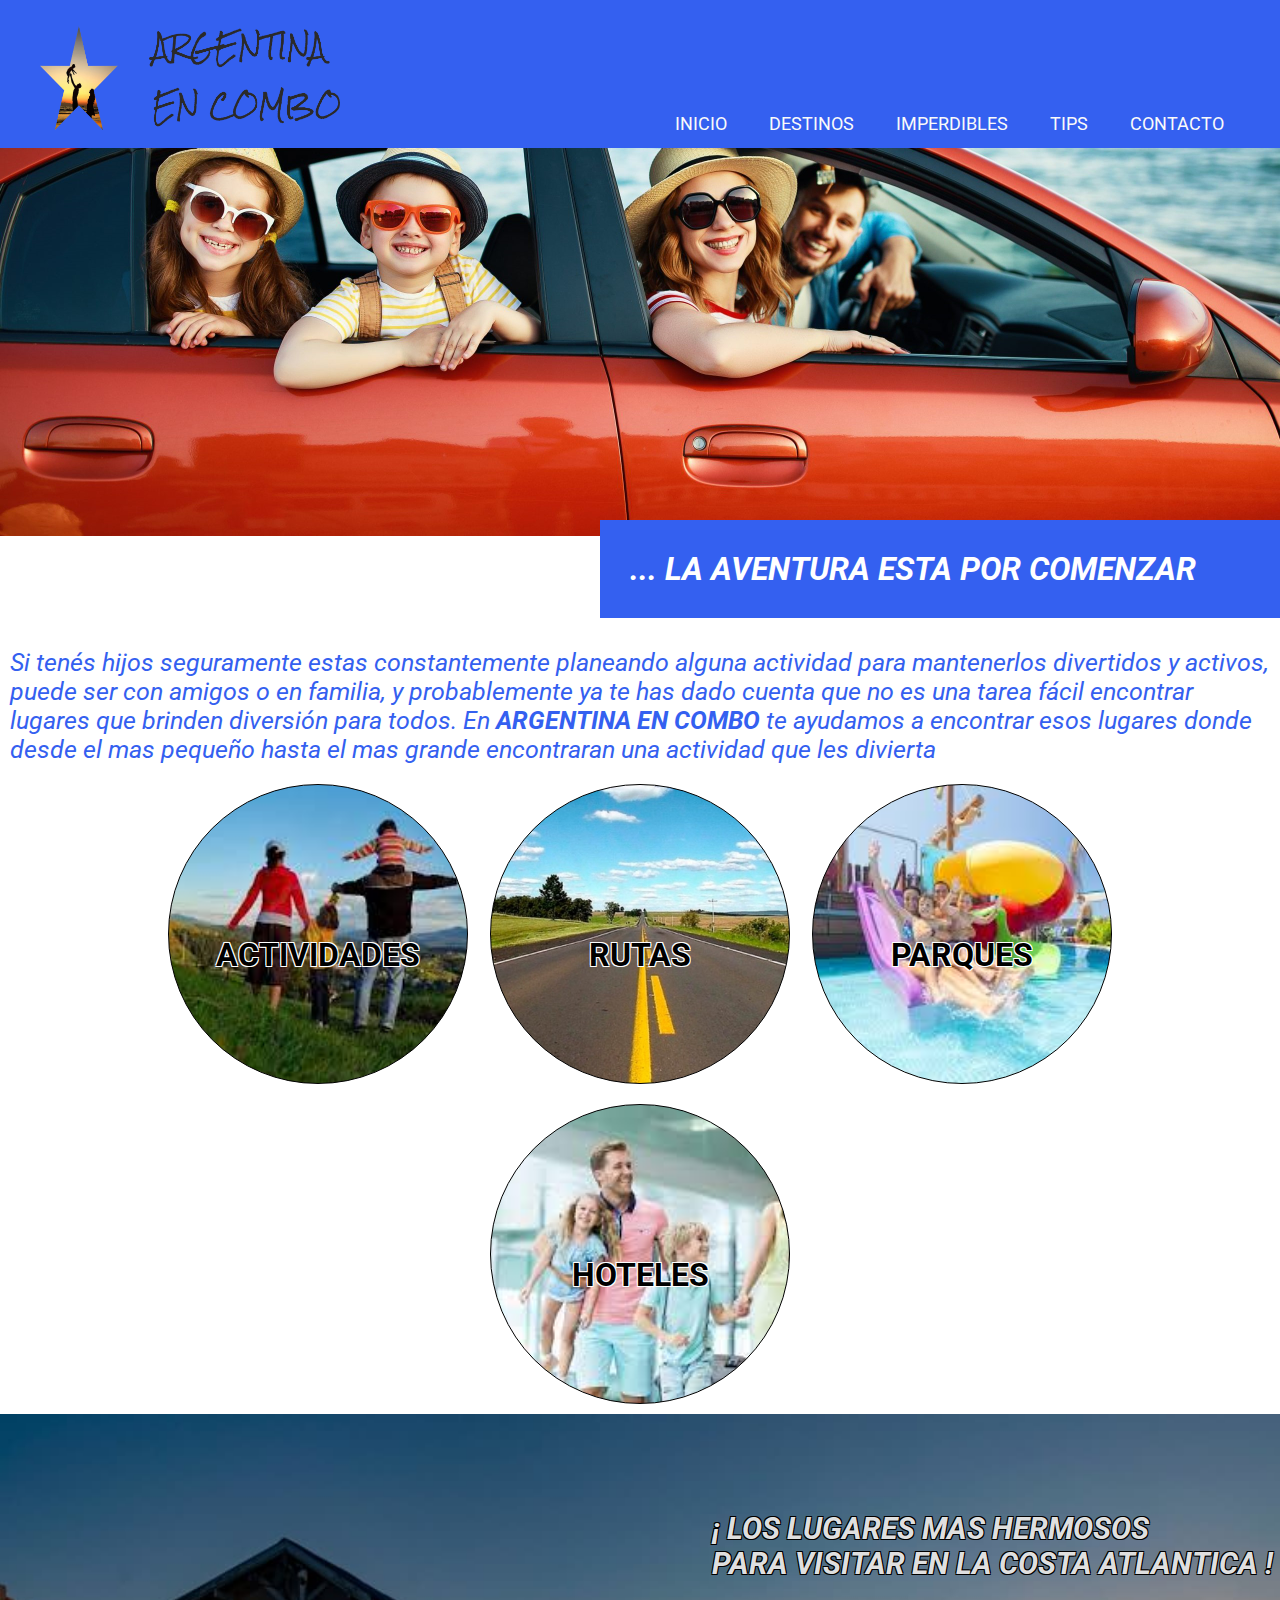
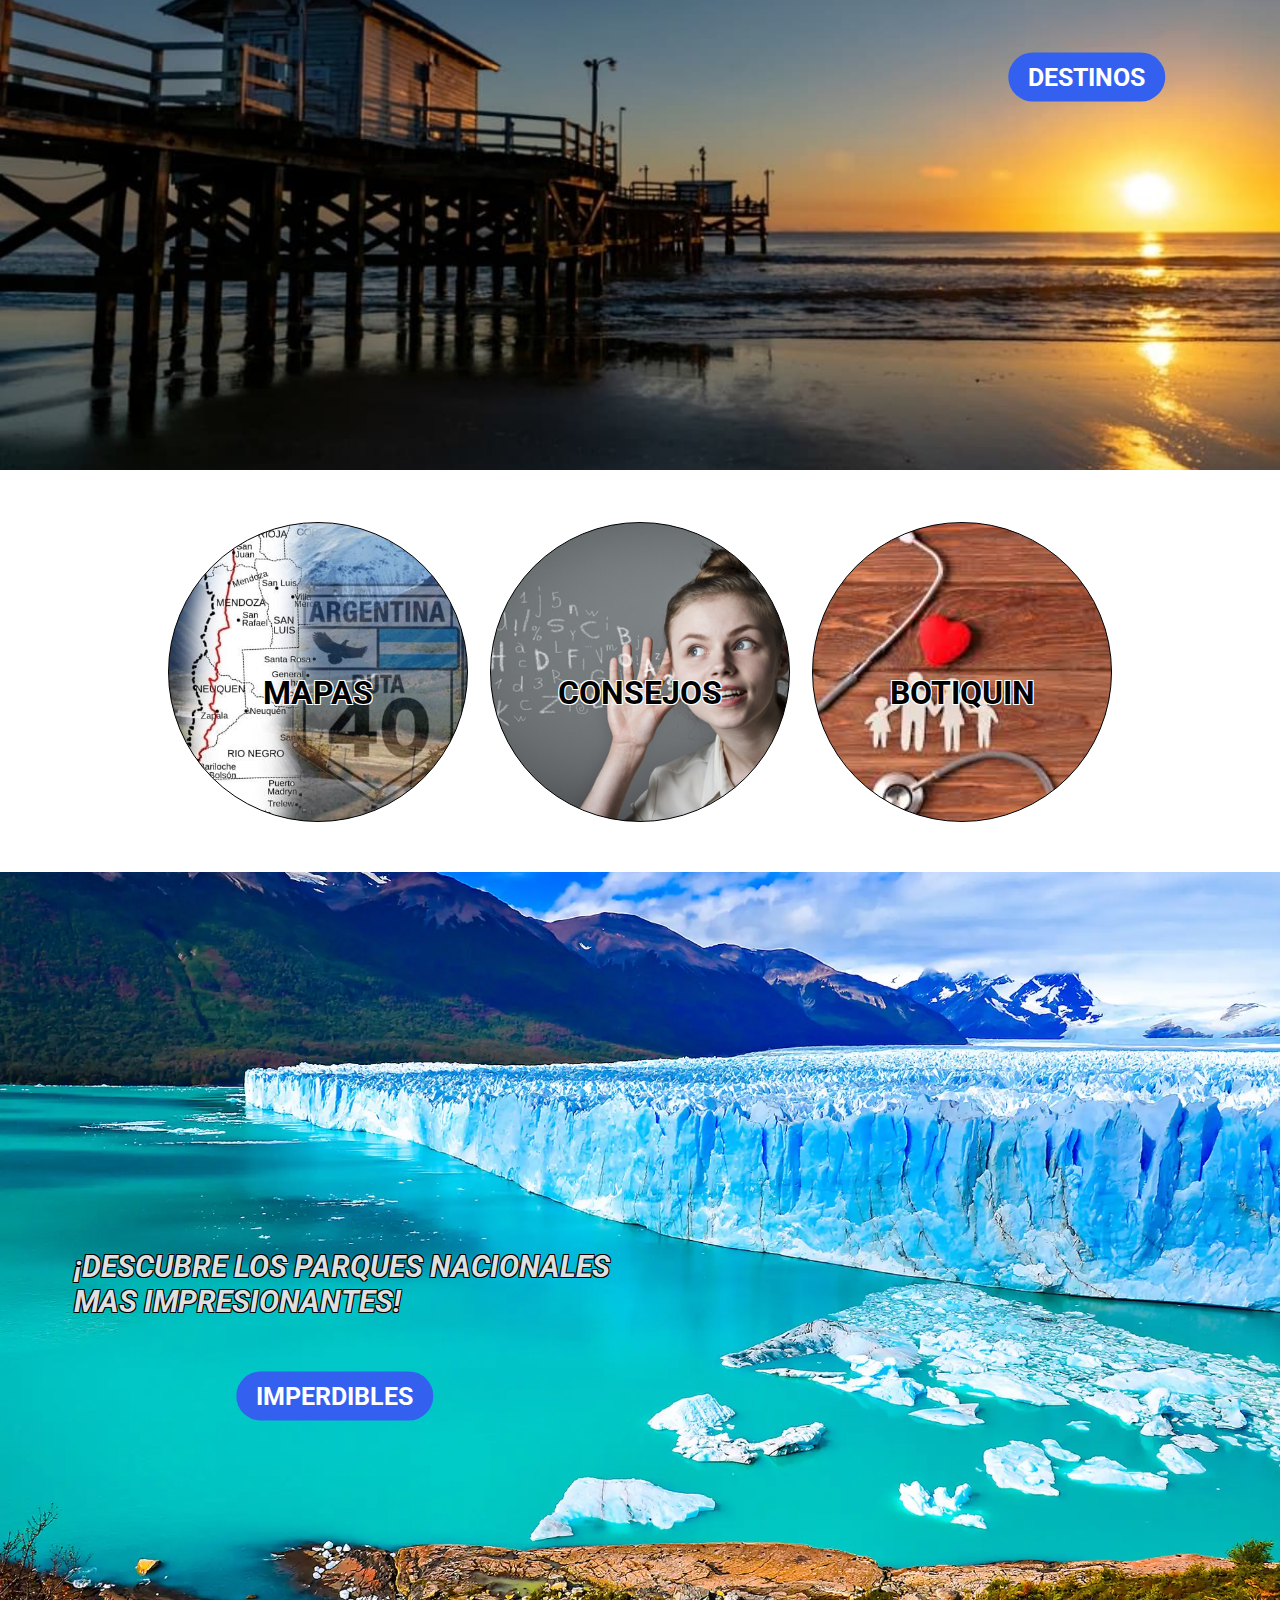
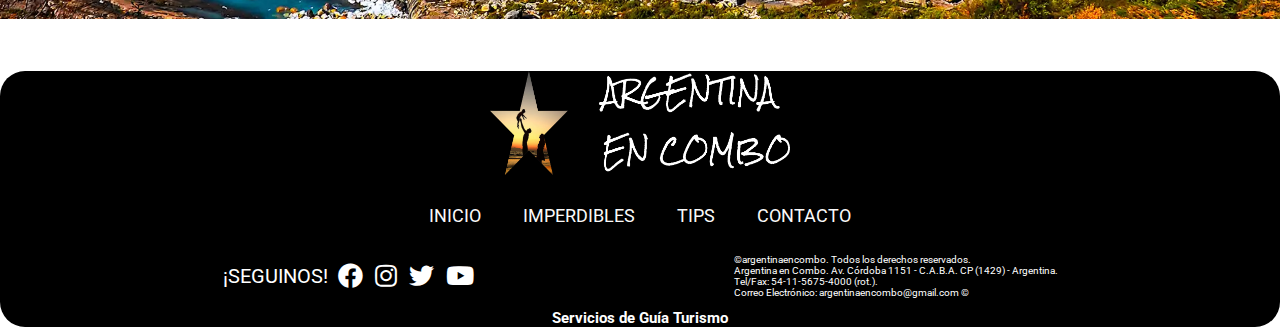
==== commit 9ddd0b97: "please" ====
--- a/css/style.css
+++ b/css/style.css
@@ -37,6 +37,7 @@
 header {
     background-color:rgb(52, 96, 240);
     padding: 0.6rem;
+    z-index: 1;
 }
 
 .sticky{
@@ -146,9 +147,10 @@
 .contenedor2{
     width: 100%;
     height: 40%;
-    display: flex;
+    text-align: center;
+    /* display: flex;
     margin-top: 5rem;
-    margin-bottom: 5rem;
+    margin-bottom: 5rem; */
 }
 
 .icon_actividades{
@@ -159,7 +161,8 @@
     font-size: 32px;
     text-align: center;
     line-height: 300px;
-    display: inline;
+    /* display: inline; */
+    display: inline-block;
     padding: 20px;
     margin: 10px;
     width: 300px;
@@ -177,7 +180,8 @@
     font-size: 32px;
     text-align: center;
     line-height: 300px;
-    display: inline;
+    /* display: inline; */
+    display: inline-block;
     padding: 20px;
     margin: 10px;
     width: 300px;
@@ -195,7 +199,8 @@
     font-size: 32px;
     text-align: center;
     line-height: 300px;
-    display: inline;
+    /* display: inline; */
+    display: inline-block;
     padding: 20px;
     margin: 10px;
     width: 300px;
@@ -213,7 +218,7 @@
     font-size: 32px;
     text-align: center;
     line-height: 300px;
-    display: inline;
+    display: inline-block;
     padding: 20px;
     margin: 10px;
     width: 300px;
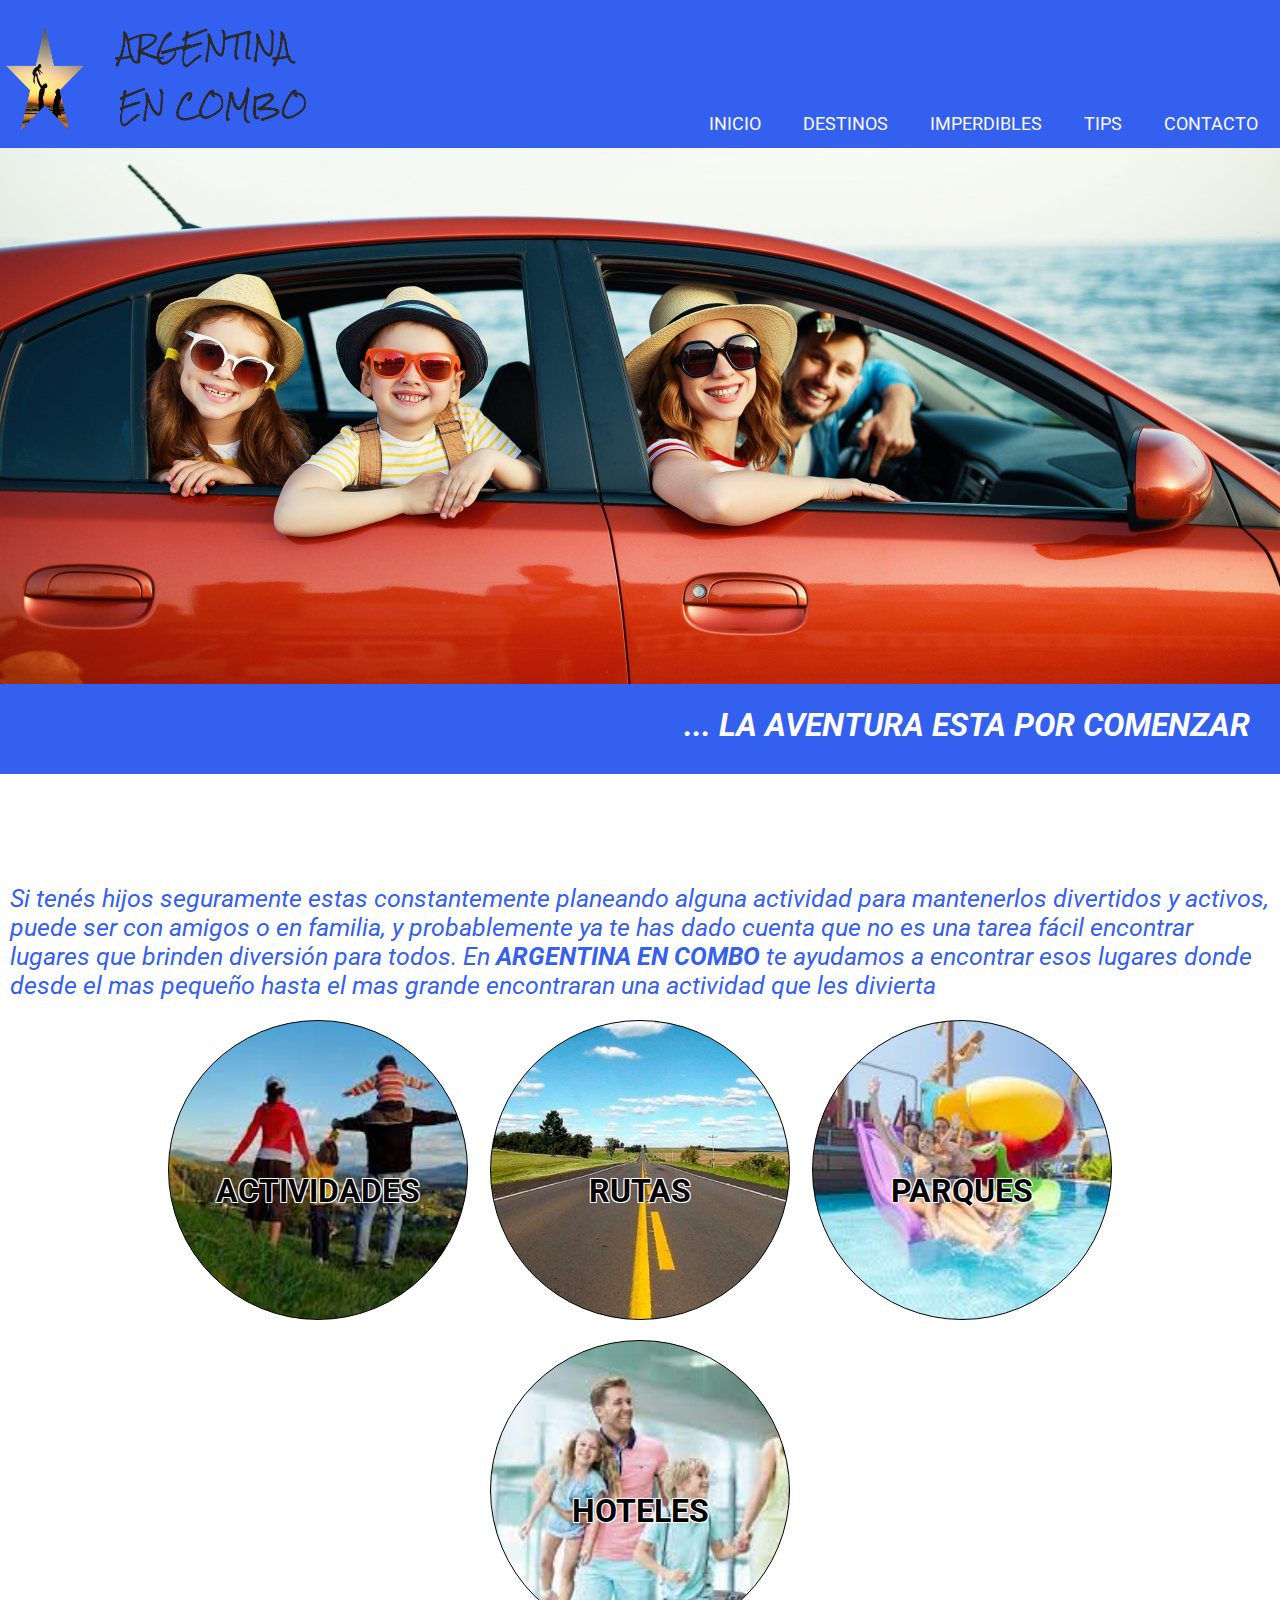
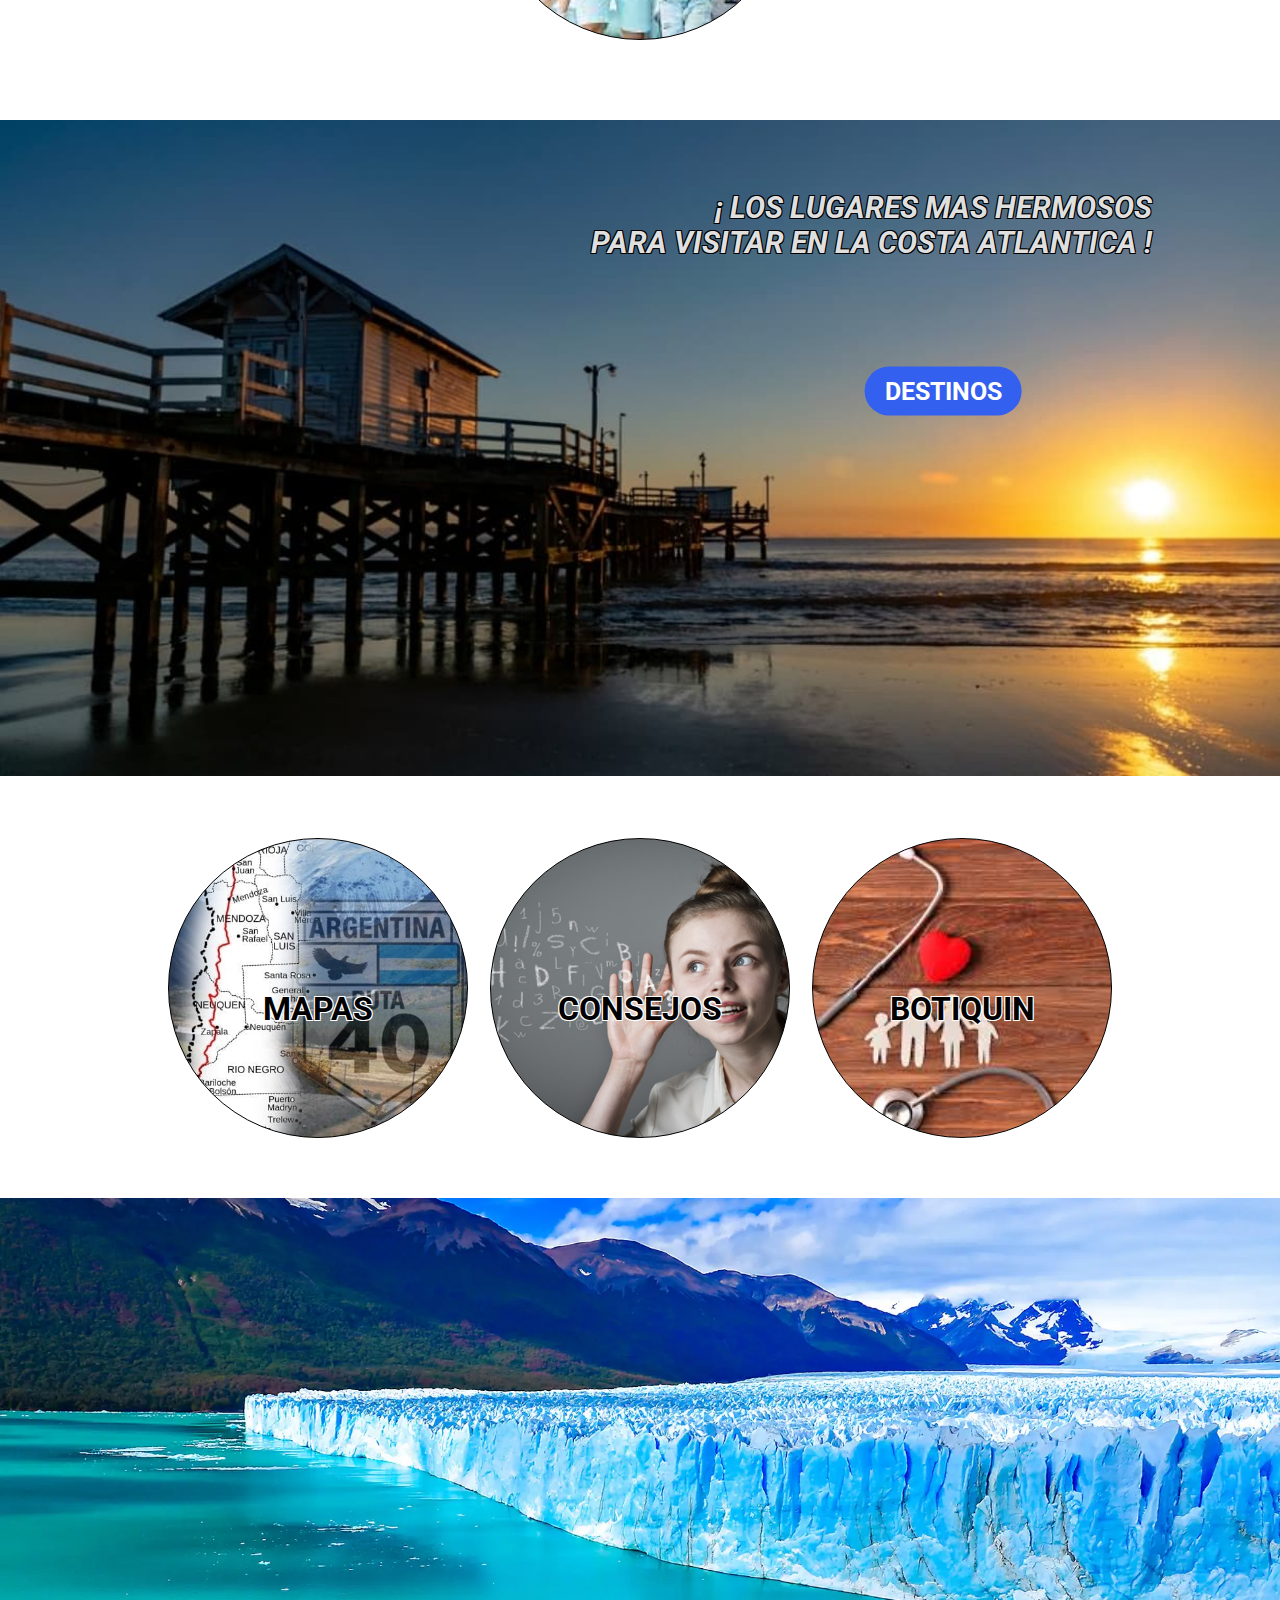
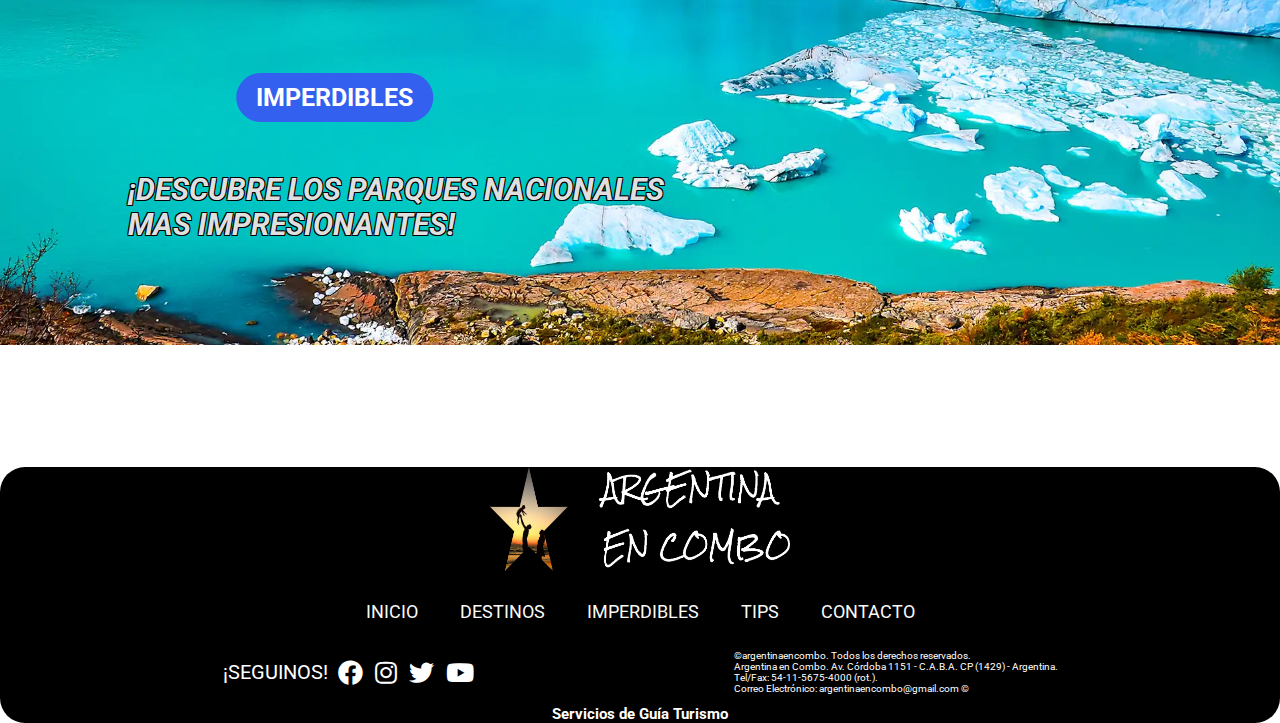
==== commit 28715ed9: "modificación de footer en todas las paginas" ====
--- a/index.html
+++ b/index.html
@@ -60,8 +60,8 @@
 </header>
 <main>
     <section  class="contenedor1">
+        <img src="img/img_inicio/familiaauto.jpg" alt="Aca hay una imagen de una familia en vacaciones viajando en un auto">
         <h2 class="slogan">... LA  AVENTURA  ESTA  POR  COMENZAR</h2>
-        <img src="img/img_inicio/familiaauto.jpg" alt="Aca hay una imagen de una familia en vacaciones viajando en un auto">
     </section>
    <p class ="texto1" >Si tenés hijos seguramente estas constantemente planeando alguna actividad para mantenerlos divertidos y activos, puede ser con amigos o en familia, y probablemente ya te has dado cuenta que no es una tarea fácil encontrar lugares que brinden diversión para todos. 
     En <b>ARGENTINA EN COMBO</b> te ayudamos a encontrar esos lugares donde desde el mas pequeño hasta el mas grande encontraran una actividad que les divierta</P>
@@ -74,9 +74,9 @@
     </section>
 
     <section class="contenedor3">
+    <h2 class="titulo_costa"> ¡ LOS LUGARES MAS HERMOSOS <br> PARA VISITAR EN LA COSTA ATLANTICA !</h2>
     <img src="img/img_inicio/bigstock-costa-argentina.jpg" alt="Aca hay una imagen de un atardecer en un muelle en la costa argentina ">
-    <h2 class="titulo_costa"> ¡ LOS LUGARES MAS HERMOSOS <br> PARA VISITAR EN LA COSTA ATLANTICA !</h2>
-    <a href="pages/Destinos/" class="boton_destinos">DESTINOS</a> 
+    <a href="pages/Destinos.html" class="boton_destinos">DESTINOS</a> 
     </section>
 
     <section class="contenedor4">
@@ -102,6 +102,9 @@
         <ul class="navbar__menu">
             <li class="navbar__item">
                 <a class="navbar__link" href="../index.html">INICIO</a>
+            </li>
+            <li class="navbar__item">
+                <a class="navbar__link" href="pages/Destinos.html">DESTINOS</a>
             </li>
             <li class="navbar__item">
                 <a class="navbar__link" href="pages/Imperdibles.html">IMPERDIBLES</a>
--- a/css/style.css
+++ b/css/style.css
@@ -27,23 +27,14 @@
     width: 100%;
 }
 
-.container {
-    max-width: 1200px;
-    margin: 0 auto;
-}
 
 /* HEADER*/
 
 header {
     background-color:rgb(52, 96, 240);
     padding: 0.6rem;
-    z-index: 1;
-}
-
-.sticky{
-    width: 100%;
-    position: fixed;
-}
+}
+
 
 .navbar {
     display: flex;
@@ -67,10 +58,10 @@
     display: inline-block;
     transition: background .3s ease-in-out;
     position: relative;
-    -webkit-transition: background .3s ease-in-out;
+    /*-webkit-transition: background .3s ease-in-out;
     -moz-transition: background .3s ease-in-out;
     -ms-transition: background .3s ease-in-out;
-    -o-transition: background .3s ease-in-out;
+    -o-transition: background .3s ease-in-out;*/
     border-radius: 20px;
 }
 
@@ -102,10 +93,10 @@
     padding: 0.8rem 1.6rem;
     font-size: 1.8em;
     transition: background .3s ease-in-out;
-    -webkit-transition: background .3s ease-in-out;
+    /*-webkit-transition: background .3s ease-in-out;
     -moz-transition: background .3s ease-in-out;
     -ms-transition: background .3s ease-in-out;
-    -o-transition: background .3s ease-in-out;
+    -o-transition: background .3s ease-in-out;*/
 }
 
 .submenu__link:hover {
@@ -130,8 +121,10 @@
 font-style: italic;
 box-sizing: border-box;
 width: 100%;
-position:absolute;
-transform: translate(600px, 520px);
+text-align:end;
+margin-top: -10px;
+/*position:absolute;
+transform: translate(600px, 520px)*/;
 }
 
 
@@ -241,21 +234,23 @@
         font-style: italic;
         color: rgba(255, 255, 255, 0.9);
         text-shadow: 1px 1px 0 black, -1px 1px 0 black, 1px -1px 0 black, -1px -1px 0 black;
-        position: absolute;
-        top: 20%;
+        /*position: absolute;*/
+        transform: translate(-10%, 200%);
+        text-align:right;
+        /*margin-right: 10px;
+        /*top: 20%;
         left: 60%;
-        transform: translate(-10%, -50%);
-        white-space: nowrap;
+        white-space: nowrap;*/
 }
 .boton_destinos{
-    position: absolute;  
+    position: absolute;
     top: 40%;
-    left:80%;
-    transform: translate(-10%, -50%);
+    left:70%;
+    transform: translate(-20%, 50%);
     padding: 10px 20px;
     background-color:rgb(52, 96, 240) ;
     color: white;
-    text-align: center;
+    text-align: right;
     text-decoration: none;
     font-size: 25px;
     border-radius: 1em;
@@ -278,7 +273,7 @@
     line-height: 300px;
     display:inline-block;
     padding: 20px;
-    margin:0 10px;
+    margin: 10px;
     width: 300px;
     height: 300px;
     border-radius: 50%;
@@ -295,7 +290,7 @@
     line-height: 300px;
     display: inline-block;
     padding: 20px;
-    margin:0 10px;
+    margin: 10px;
     width: 300px;
     height: 300px;
     border-radius: 50%;
@@ -312,7 +307,7 @@
     line-height: 300px;
     display: inline-block;
     padding: 20px;
-    margin:0 10px;
+    margin: 10px;
     width: 300px;
     height: 300px;
     border-radius: 50%;
@@ -332,21 +327,22 @@
         font-style: italic;
         color: rgba(255, 255, 255, 0.9);
         text-shadow: 1px 1px 0 black, -1px 1px 0 black, 1px -1px 0 black, -1px -1px 0 black;
-        position: absolute;
+        /*position: absolute;
         top: 55%;
         left: 10%;
-        transform: translate(-10%, -50%);
-        white-space: nowrap;
+        white-space: nowrap;*/
+        text-align: left;
+        transform: translate(10%, -250%);
 }
 .boton_imperdibles{
     position: absolute;  
     top: 70%;
     left:20%;
-    transform: translate(-10%, -50%);
+    transform: translate(-10%, -200%);
     padding: 10px 20px;
     background-color:rgb(52, 96, 240) ;
     color: white;
-    text-align: center;
+    text-align: left;
     text-decoration: none;
     font-size: 25px;
     border-radius: 1em;
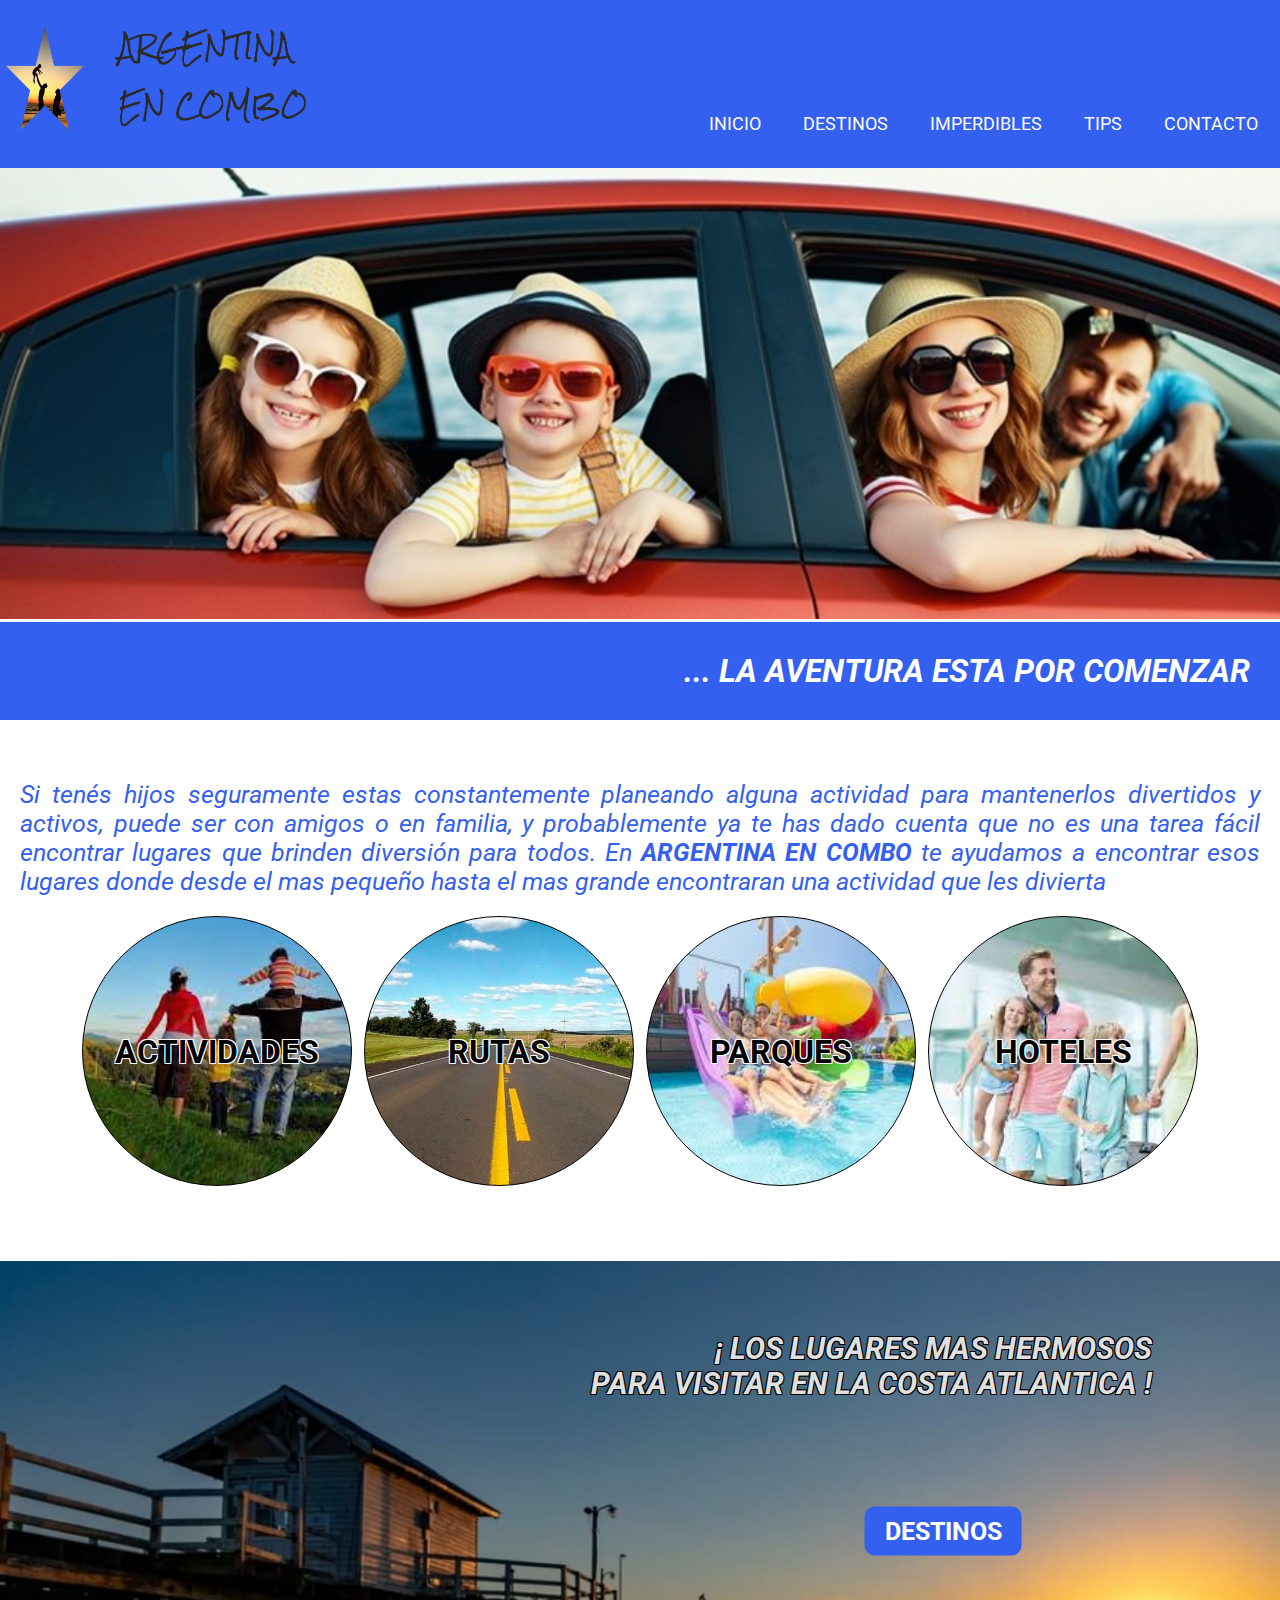
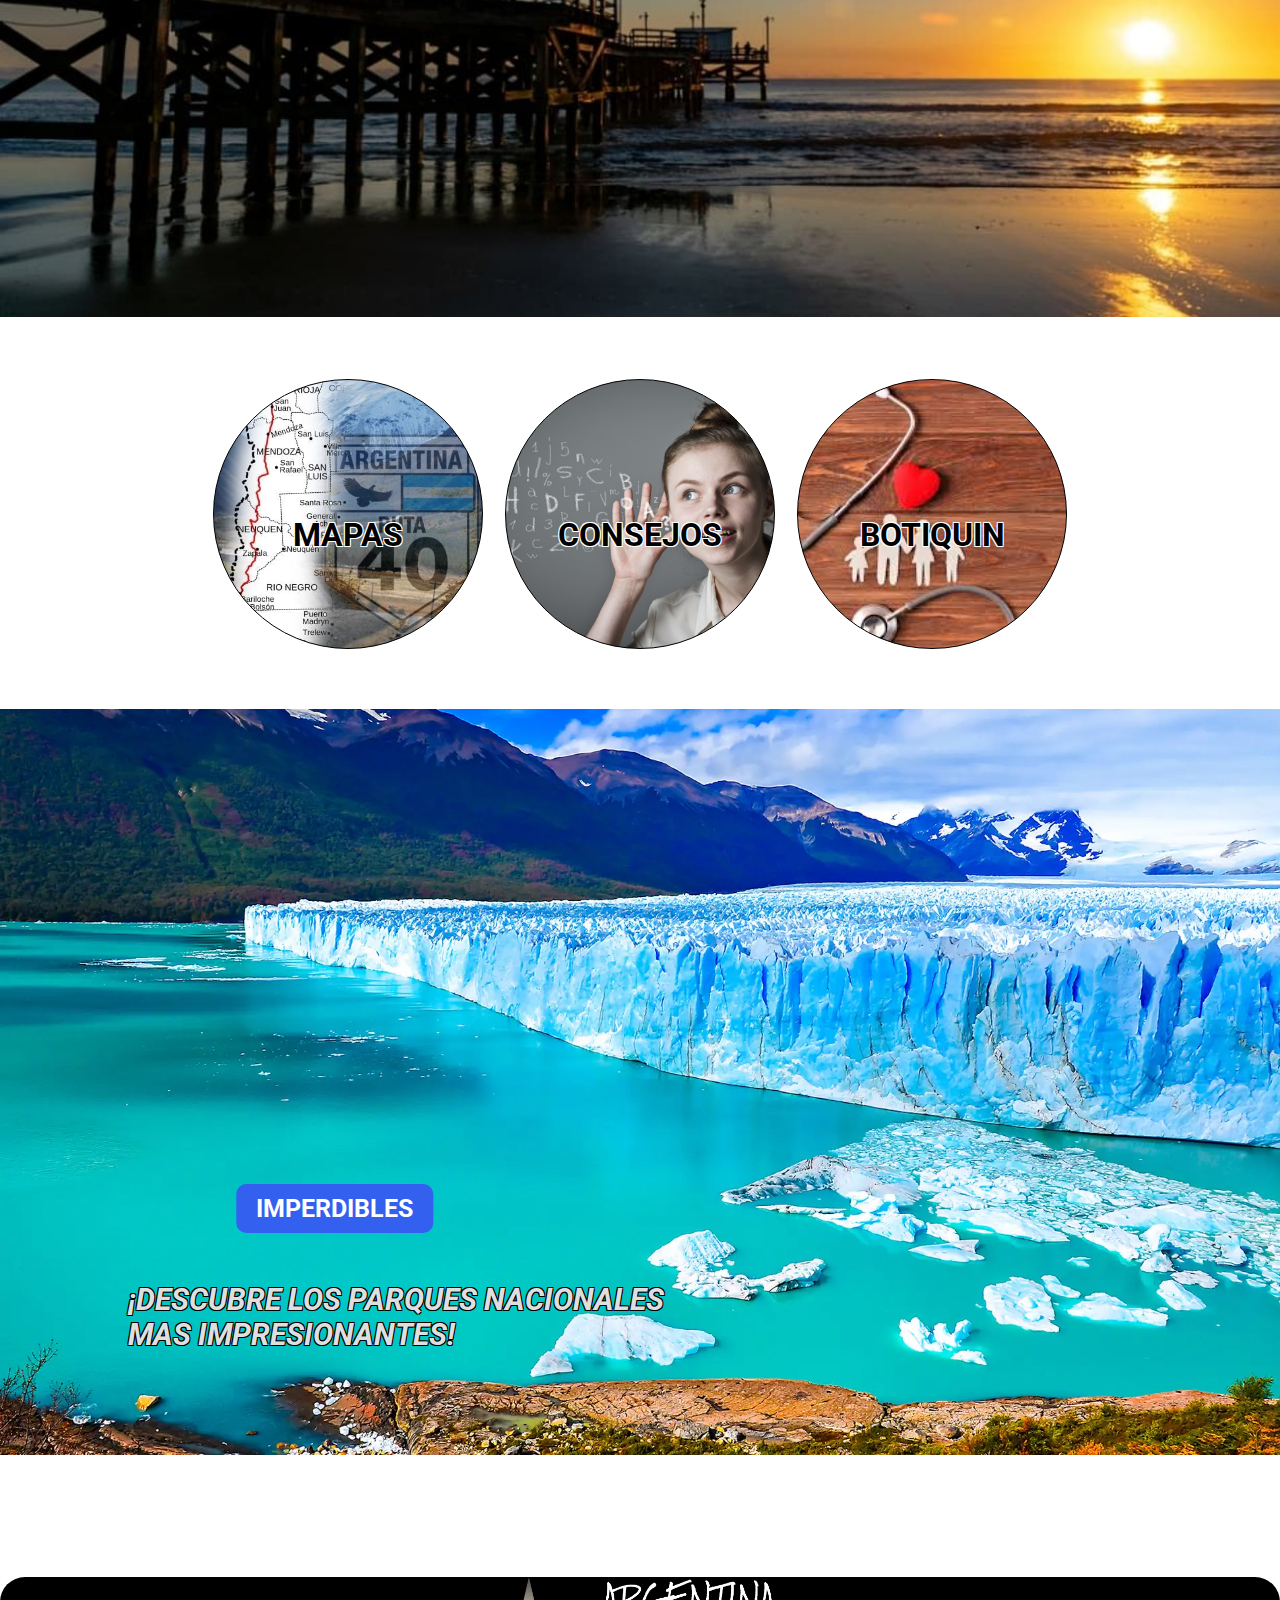
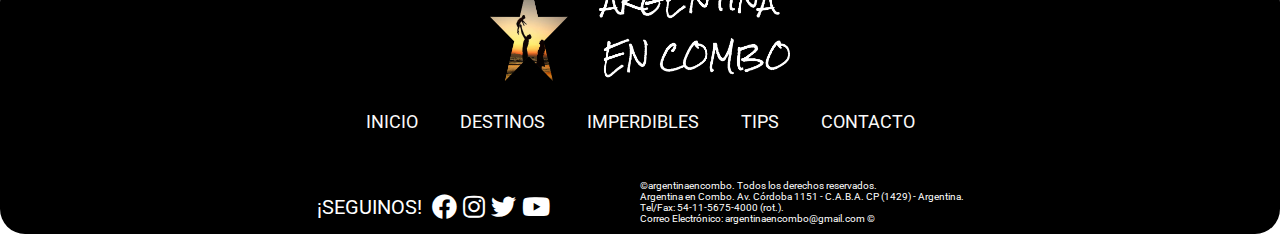
==== commit fd5a168d: "Cambios varios para responsive" ====
--- a/index.html
+++ b/index.html
@@ -10,7 +10,7 @@
 </head>
 <body>
   <!--Esta sitio web es para mostrar diferentes opciones de sitios para visitar con niños en Argentina-->
- <header class="sticky" id="header">
+ <header>
     <nav>
         <nav class="navbar container">
             <picture class="navbar__logo">
@@ -26,7 +26,7 @@
                         <a class="navbar__link with-icon" href="pages/Destinos.html" target="_blank">DESTINOS</a>
                        <ul class="submenu">
                             <li class="submenu__item">
-                                <a href="pages/Destinos/BuenosAires.html" class="submenu__link">BUENOS AIRES</a>
+                                <a href="pages/Destinos/buenos_aires.html" class="submenu__link">BUENOS AIRES</a>
                             </li>
                             <li class="submenu__item">
                                 <a href="pages/Destinos/Noroeste.html" class="submenu__link">NOROESTE</a>
@@ -60,7 +60,20 @@
 </header>
 <main>
     <section  class="contenedor1">
-        <img src="img/img_inicio/familiaauto.jpg" alt="Aca hay una imagen de una familia en vacaciones viajando en un auto">
+        <div class="slider2">
+            <ul>
+              <li>
+                <img src="img/img_inicio/familiaauto.jpg" alt="Aca hay una imagen de una familia en vacaciones viajando en un auto">
+              </li>
+              <li>
+                <img src="img/img_inicio/Family-Hike.jpg" alt="">
+              </li>
+              <li>
+                <img src="img/img_inicio/Vacaciones-en-familia.jpg" alt="">
+              </li>
+            </ul>
+          </div>
+        <img src="" alt="">
         <h2 class="slogan">... LA  AVENTURA  ESTA  POR  COMENZAR</h2>
     </section>
    <p class ="texto1" >Si tenés hijos seguramente estas constantemente planeando alguna actividad para mantenerlos divertidos y activos, puede ser con amigos o en familia, y probablemente ya te has dado cuenta que no es una tarea fácil encontrar lugares que brinden diversión para todos. 
@@ -127,10 +140,6 @@
         </div>
         <p class="footer__copy">©argentinaencombo. Todos los derechos reservados.<br> Argentina en Combo. Av. Córdoba 1151 - C.A.B.A. CP (1429) - Argentina.<br> Tel/Fax: 54-11-5675-4000 (rot.).<br> Correo Electrónico: argentinaencombo@gmail.com &copy;</p> 
     </div>  
-    <br>
-        <h2>Servicios de Guía Turismo</h2>
 </footer>
-<script src="js/header_fijo.js"></script>
 </body>
-
 </html>--- a/css/style.css
+++ b/css/style.css
@@ -37,13 +37,15 @@
 
 
 .navbar {
-    display: flex;
+    /*max-width: 1200px;*/
+    display:flex;
     justify-content: space-between;
     align-items:baseline;
 }
 
 .navbar__logo {
     max-width: 300px;
+    /*margin-left: 5px;*/
 }
 
 .navbar__menu {
@@ -53,15 +55,11 @@
 }
 
 .navbar__link {
-    font-size: 1.8em;
-    padding: 0.8rem 1.6rem;
+    font-size: 1.8rem;
+    padding:  0.8rem 1.6rem;
     display: inline-block;
     transition: background .3s ease-in-out;
-    position: relative;
-    /*-webkit-transition: background .3s ease-in-out;
-    -moz-transition: background .3s ease-in-out;
-    -ms-transition: background .3s ease-in-out;
-    -o-transition: background .3s ease-in-out;*/
+    position:relative;
     border-radius: 20px;
 }
 
@@ -91,12 +89,8 @@
 .submenu__link {
     display: block;
     padding: 0.8rem 1.6rem;
-    font-size: 1.8em;
+    font-size: 1.8rem;
     transition: background .3s ease-in-out;
-    /*-webkit-transition: background .3s ease-in-out;
-    -moz-transition: background .3s ease-in-out;
-    -ms-transition: background .3s ease-in-out;
-    -o-transition: background .3s ease-in-out;*/
 }
 
 .submenu__link:hover {
@@ -107,9 +101,41 @@
 /*Main*/
 
 .contenedor1 {
-    width: 100%;
     height: 5%;
-    margin-bottom: 10rem;
+    margin-bottom: 5rem;
+}
+.slider2 {
+	width: 100%;
+    height: 20%;
+	margin: auto;
+	overflow: hidden;
+}
+
+.slider2 ul {
+	display: flex;
+	padding: 0;
+	width: 400%;
+	animation: cambio 20s infinite alternate linear;
+}
+
+.slider2 li {
+	width: 100%;
+	list-style: none;
+}
+
+.slider2 img {
+	width: 100%;
+}
+
+@keyframes cambio {
+	0% {margin-left: 0;}
+	30% {margin-left: 0;}
+	
+	35% {margin-left: -150%;}
+	70% {margin-left: -150%;}
+	
+	75% {margin-left: -300%;}
+	100% {margin-left: -300%;}
 }
 
 .slogan {
@@ -123,8 +149,6 @@
 width: 100%;
 text-align:end;
 margin-top: -10px;
-/*position:absolute;
-transform: translate(600px, 520px)*/;
 }
 
 
@@ -132,18 +156,14 @@
     color: rgb(52, 96, 240);
     font-size: 25px;
     font-style: italic;
-    margin: auto;
+    margin: 5px 10px 5px 10px;
     padding: 10px;
-    width: 100%;
+    text-align: justify;
 }
 
 .contenedor2{
-    width: 100%;
     height: 40%;
     text-align: center;
-    /* display: flex;
-    margin-top: 5rem;
-    margin-bottom: 5rem; */
 }
 
 .icon_actividades{
@@ -153,13 +173,11 @@
     background-position:center;
     font-size: 32px;
     text-align: center;
-    line-height: 300px;
-    /* display: inline; */
+    line-height: 270px;
     display: inline-block;
-    padding: 20px;
-    margin: 10px;
-    width: 300px;
-    height: 300px;
+    margin: 5px;
+    width: 270px;
+    height: 270px;
     border-radius: 50%;
     border: 1px solid black;
     text-shadow: 1px 1px 0 white, -1px 1px 0 white, 1px -1px 0 white, -1px -1px 0 white;
@@ -172,13 +190,11 @@
     background-position:center;
     font-size: 32px;
     text-align: center;
-    line-height: 300px;
-    /* display: inline; */
+    line-height: 270px;
     display: inline-block;
-    padding: 20px;
-    margin: 10px;
-    width: 300px;
-    height: 300px;
+    margin: 5px;
+    width: 270px;
+    height: 270px;
     border-radius: 50%;
     border: 1px solid black;
     text-shadow: 1px 1px 0 white, -1px 1px 0 white, 1px -1px 0 white, -1px -1px 0 white;
@@ -191,13 +207,11 @@
     background-position:center;
     font-size: 32px;
     text-align: center;
-    line-height: 300px;
-    /* display: inline; */
+    line-height: 270px;
     display: inline-block;
-    padding: 20px;
-    margin: 10px;
-    width: 300px;
-    height: 300px;
+    margin: 5px;
+    width: 270px;
+    height: 270px;
     border-radius: 50%;
     border: 1px solid black;
     text-shadow: 1px 1px 0 white, -1px 1px 0 white, 1px -1px 0 white, -1px -1px 0 white;
@@ -210,16 +224,14 @@
     background-position:center;
     font-size: 32px;
     text-align: center;
-    line-height: 300px;
+    line-height: 270px;
     display: inline-block;
-    padding: 20px;
-    margin: 10px;
-    width: 300px;
-    height: 300px;
+    margin: 5px;
+    width: 270px;
+    height: 270px;
     border-radius: 50%;
     border: 1px solid black;
     text-shadow: 1px 1px 0 white, -1px 1px 0 white, 1px -1px 0 white, -1px -1px 0 white;
-
  }
  
 
@@ -230,20 +242,16 @@
 
 .titulo_costa{
         font-family: 'Roboto', Courier, monospace;
-        font-size: 3em;
+        font-size: 3rem;
         font-style: italic;
         color: rgba(255, 255, 255, 0.9);
         text-shadow: 1px 1px 0 black, -1px 1px 0 black, 1px -1px 0 black, -1px -1px 0 black;
-        /*position: absolute;*/
         transform: translate(-10%, 200%);
         text-align:right;
-        /*margin-right: 10px;
-        /*top: 20%;
-        left: 60%;
-        white-space: nowrap;*/
-}
+}
+
 .boton_destinos{
-    position: absolute;
+    position: absolute; 
     top: 40%;
     left:70%;
     transform: translate(-20%, 50%);
@@ -253,12 +261,16 @@
     text-align: right;
     text-decoration: none;
     font-size: 25px;
-    border-radius: 1em;
+    border-radius: 1rem;
     font-weight: bold;
 }
 
+.boton_destinos:hover{
+background-color: rgba(150, 255, 51, 0.9);
+color: rgb(52, 96, 240);
+}
+
 .contenedor4{
-    width: 100%;
     height: 40%;
     text-align: center;
 }
@@ -270,12 +282,12 @@
     background-position:center;
     font-size: 32px;
     text-align: center;
-    line-height: 300px;
+    line-height: 270px;
     display:inline-block;
     padding: 20px;
     margin: 10px;
-    width: 300px;
-    height: 300px;
+    width: 270px;
+    height: 270px;
     border-radius: 50%;
     border: 1px solid black;
     text-shadow: 1px 1px 0 white, -1px 1px 0 white, 1px -1px 0 white, -1px -1px 0 white;
@@ -287,12 +299,12 @@
     background-position:center;
     font-size: 32px;
     text-align: center;
-    line-height: 300px;
+    line-height: 270px;
     display: inline-block;
     padding: 20px;
     margin: 10px;
-    width: 300px;
-    height: 300px;
+    width: 270px;
+    height: 270px;
     border-radius: 50%;
     border: 1px solid black;
     text-shadow: 1px 1px 0 white, -1px 1px 0 white, 1px -1px 0 white, -1px -1px 0 white;
@@ -304,12 +316,12 @@
     background-position:center;
     font-size: 32px;
     text-align: center;
-    line-height: 300px;
+    line-height: 270px;
     display: inline-block;
     padding: 20px;
     margin: 10px;
-    width: 300px;
-    height: 300px;
+    width: 270px;
+    height: 270px;
     border-radius: 50%;
     border: 1px solid black;
     text-shadow: 1px 1px 0 white, -1px 1px 0 white, 1px -1px 0 white, -1px -1px 0 white;
@@ -323,14 +335,10 @@
 
 .titulo_perito{
         font-family: 'Roboto', Courier, monospace;
-        font-size: 3em;
+        font-size: 3rem;
         font-style: italic;
         color: rgba(255, 255, 255, 0.9);
         text-shadow: 1px 1px 0 black, -1px 1px 0 black, 1px -1px 0 black, -1px -1px 0 black;
-        /*position: absolute;
-        top: 55%;
-        left: 10%;
-        white-space: nowrap;*/
         text-align: left;
         transform: translate(10%, -250%);
 }
@@ -345,9 +353,14 @@
     text-align: left;
     text-decoration: none;
     font-size: 25px;
-    border-radius: 1em;
+    border-radius: 1rem;
     font-weight: bold;
 }
+
+.boton_imperdibles:hover{
+    background-color: rgba(150, 255, 51, 0.9);
+    color: rgb(52, 96, 240);
+    }
 
 /*Footer*/
 
@@ -358,10 +371,12 @@
     background-color: black;
     color:white;
     border-radius: 25px;
+    font-family: 'Roboto', Courier, monospace;
 }
 
 .navbar {
     margin-top: 20px;
+    margin-bottom: 20px;
 }
 
 .follow {
@@ -376,18 +391,218 @@
     font-size: 2rem;
 }
 
-.follow__social_icons i {
+.follow__social_icons  {
     margin-right: 10px;
     font-size: 25px;
 }
 
 .footer__copy {
-    margin-left: 250px;
+    margin-left: 80px;
     margin-right: 10px;
+    margin-bottom: 10px;
     font-size: 1rem;
 }
-
 .fab:hover {
     transform: scale(1.7);
 }
 
+/*----------Responsive Tablet----------*/
+
+@media screen and (min-width: 640px) and (max-width: 1200px) {
+    
+    .navbar__logo {
+        max-width: 150px;
+    }
+
+    .navbar__link {
+        font-size: 1.5rem;
+        padding: 0.5em; 
+    }
+
+    .submenu__link {
+        font-size: 1.5rem;
+    }
+
+    .slogan {
+        font-size: 20px;
+    }
+
+    .texto1 {
+        font-size: 20px;
+    }
+
+    .icon_actividades{
+        font-size: 18px;
+        line-height: 150px;
+        width: 150px;
+        height: 150px;
+    }
+    
+    .icon_rutas{
+        font-size: 18px;
+        line-height: 150px;
+        width: 150px;
+        height: 150px;
+     }
+
+     .icon_parques{
+        font-size: 18px;
+        line-height: 150px;
+        width: 150px;
+        height: 150px;
+     }
+
+     .icon_hoteles{
+        font-size: 18px;
+        line-height: 150px;
+        width: 150px;
+        height: 150px;
+     }
+     
+    .titulo_costa{
+        font-size: 2rem;
+    }
+
+    .boton_destinos{
+        font-size: 15px;
+    }  
+
+    .icon_mapas{
+        font-size: 18px;
+        line-height: 150px;
+        width: 150px;
+        height: 150px;
+    }
+    .icon_consejos{
+        font-size: 18px;
+        line-height: 150px;
+        width: 150px;
+        height: 150px;
+    }
+    .icon_botiquin{
+        font-size: 18px;
+        line-height: 150px;
+        width: 150px;
+        height: 150px;
+    }
+
+    .titulo_perito{
+        font-size: 2rem;
+    }
+
+    .boton_imperdibles{
+        font-size: 15px;
+    }
+
+    .follow__us {
+        font-size: 1.5rem;
+    }
+    
+    .follow__social_icons {
+        font-size: 15px;
+    }
+    
+    .footer__copy {
+        font-size: 0.5rem;
+    }
+}
+
+/*----------Responsive Mobile----------*/
+
+@media screen and (max-width: 640px) {
+    .navbar__logo {
+        max-width: 100px;
+    }
+
+    .navbar__link {
+        font-size: 1rem;
+        padding: 0.5em; 
+    }
+
+    .submenu__link {
+        font-size: 1rem;
+    }
+
+    .slogan {
+        font-size: 15px;
+    }
+        
+    .texto1 {
+        font-size: 15px;
+    }
+
+    .icon_actividades{
+        font-size: 10px;
+        line-height: 100px;
+        width: 100px;
+        height: 100px;
+    }
+    
+    .icon_rutas{
+        font-size: 10px;
+        line-height: 100px;
+        width: 100px;
+        height: 100px;
+     }
+
+     .icon_parques{
+        font-size: 10px;
+        line-height: 100px;
+        width: 100px;
+        height: 100px;
+     }
+
+     .icon_hoteles{
+        font-size: 10px;
+        line-height: 100px;
+        width: 100px;
+        height: 100px;
+     }
+    
+    .titulo_costa{
+        font-size: 1.2rem;
+    }
+
+    .boton_destinos{
+        font-size: 10px;
+    }  
+
+    .icon_mapas{
+        font-size: 10px;
+        line-height: 100px;
+        width: 100px;
+        height: 100px;
+    }
+    .icon_consejos{
+        font-size: 10px;
+        line-height: 100px;
+        width: 100px;
+        height: 100px;
+    }
+    .icon_botiquin{
+        font-size: 10px;
+        line-height: 100px;
+        width: 100px;
+        height: 100px;
+    } 
+
+    .titulo_perito{
+        font-size: 1.2rem;
+    }
+
+    .boton_imperdibles{
+        font-size: 10px;
+    }
+
+    .follow__us {
+        font-size: 1rem;
+    }
+    
+    .follow__social_icons {
+        font-size: 10px;
+    }
+    
+    .footer__copy {
+        font-size: 0.3rem;
+    }
+}